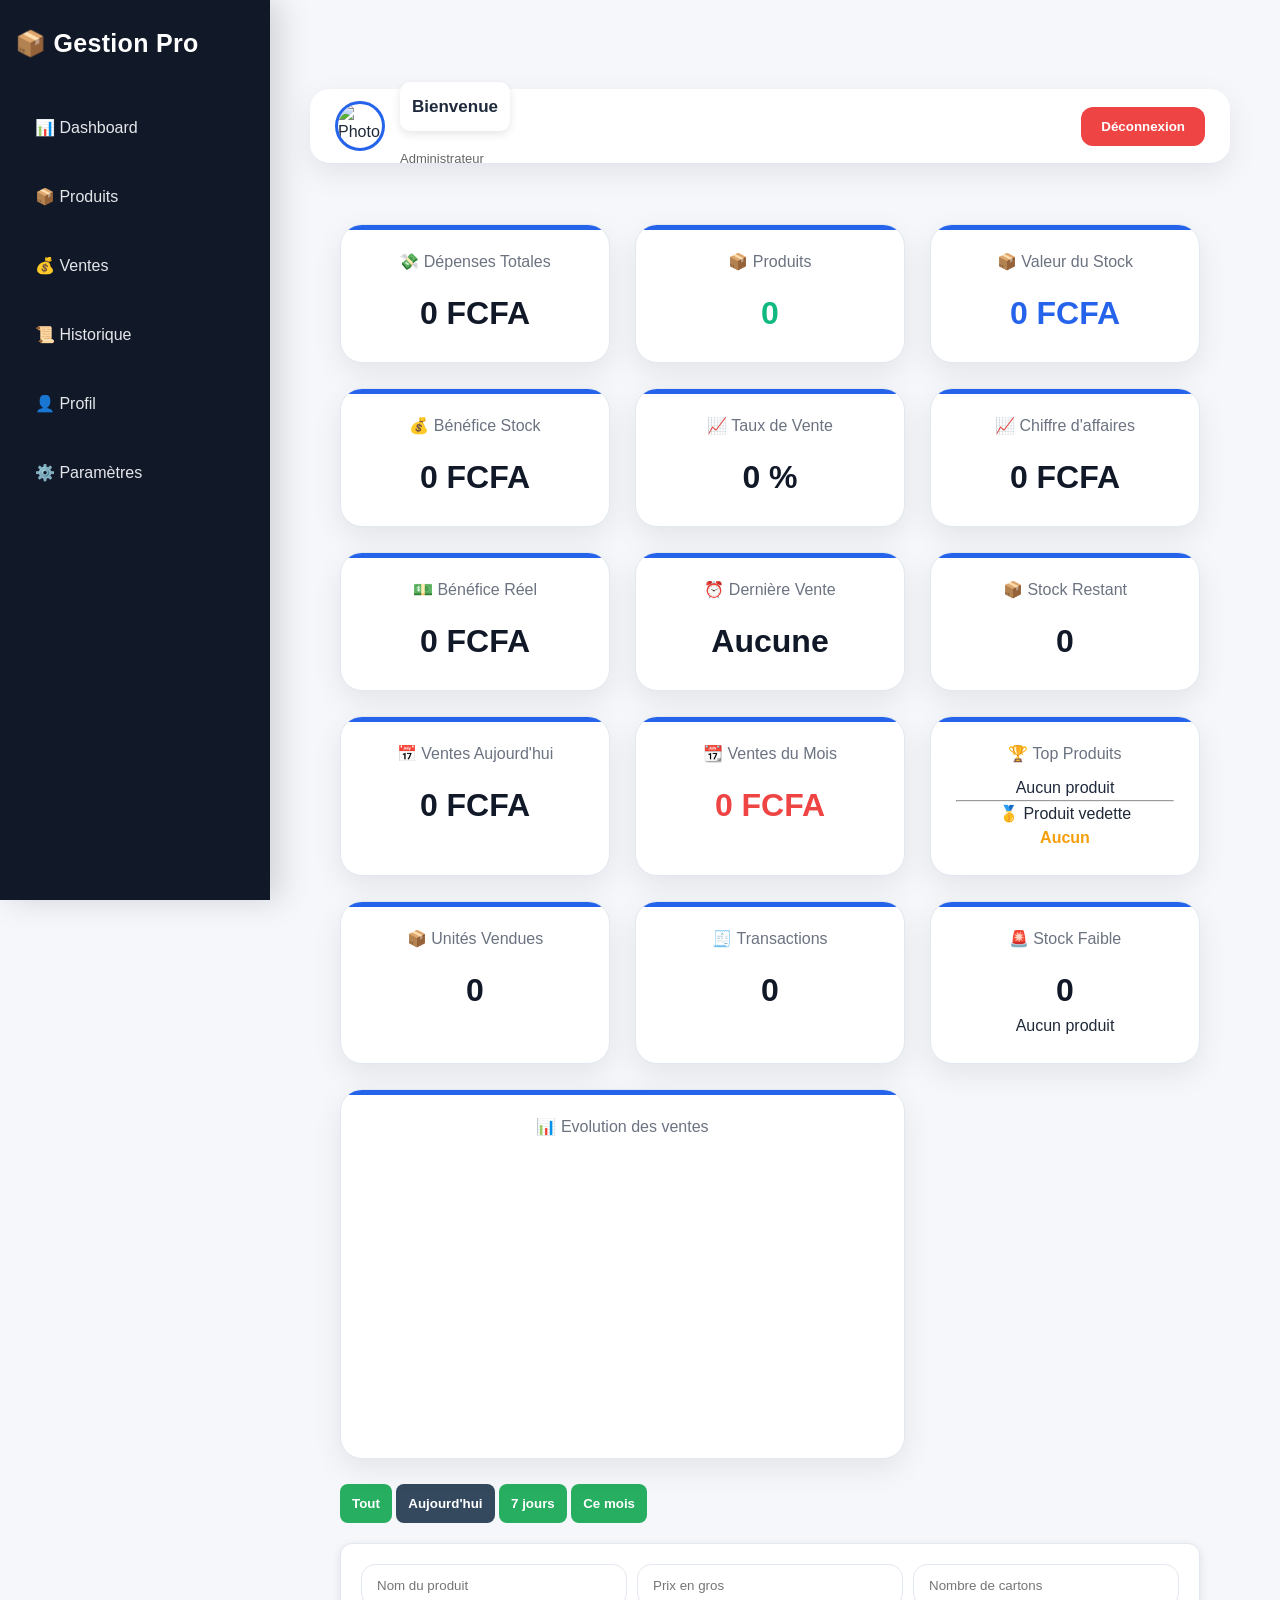
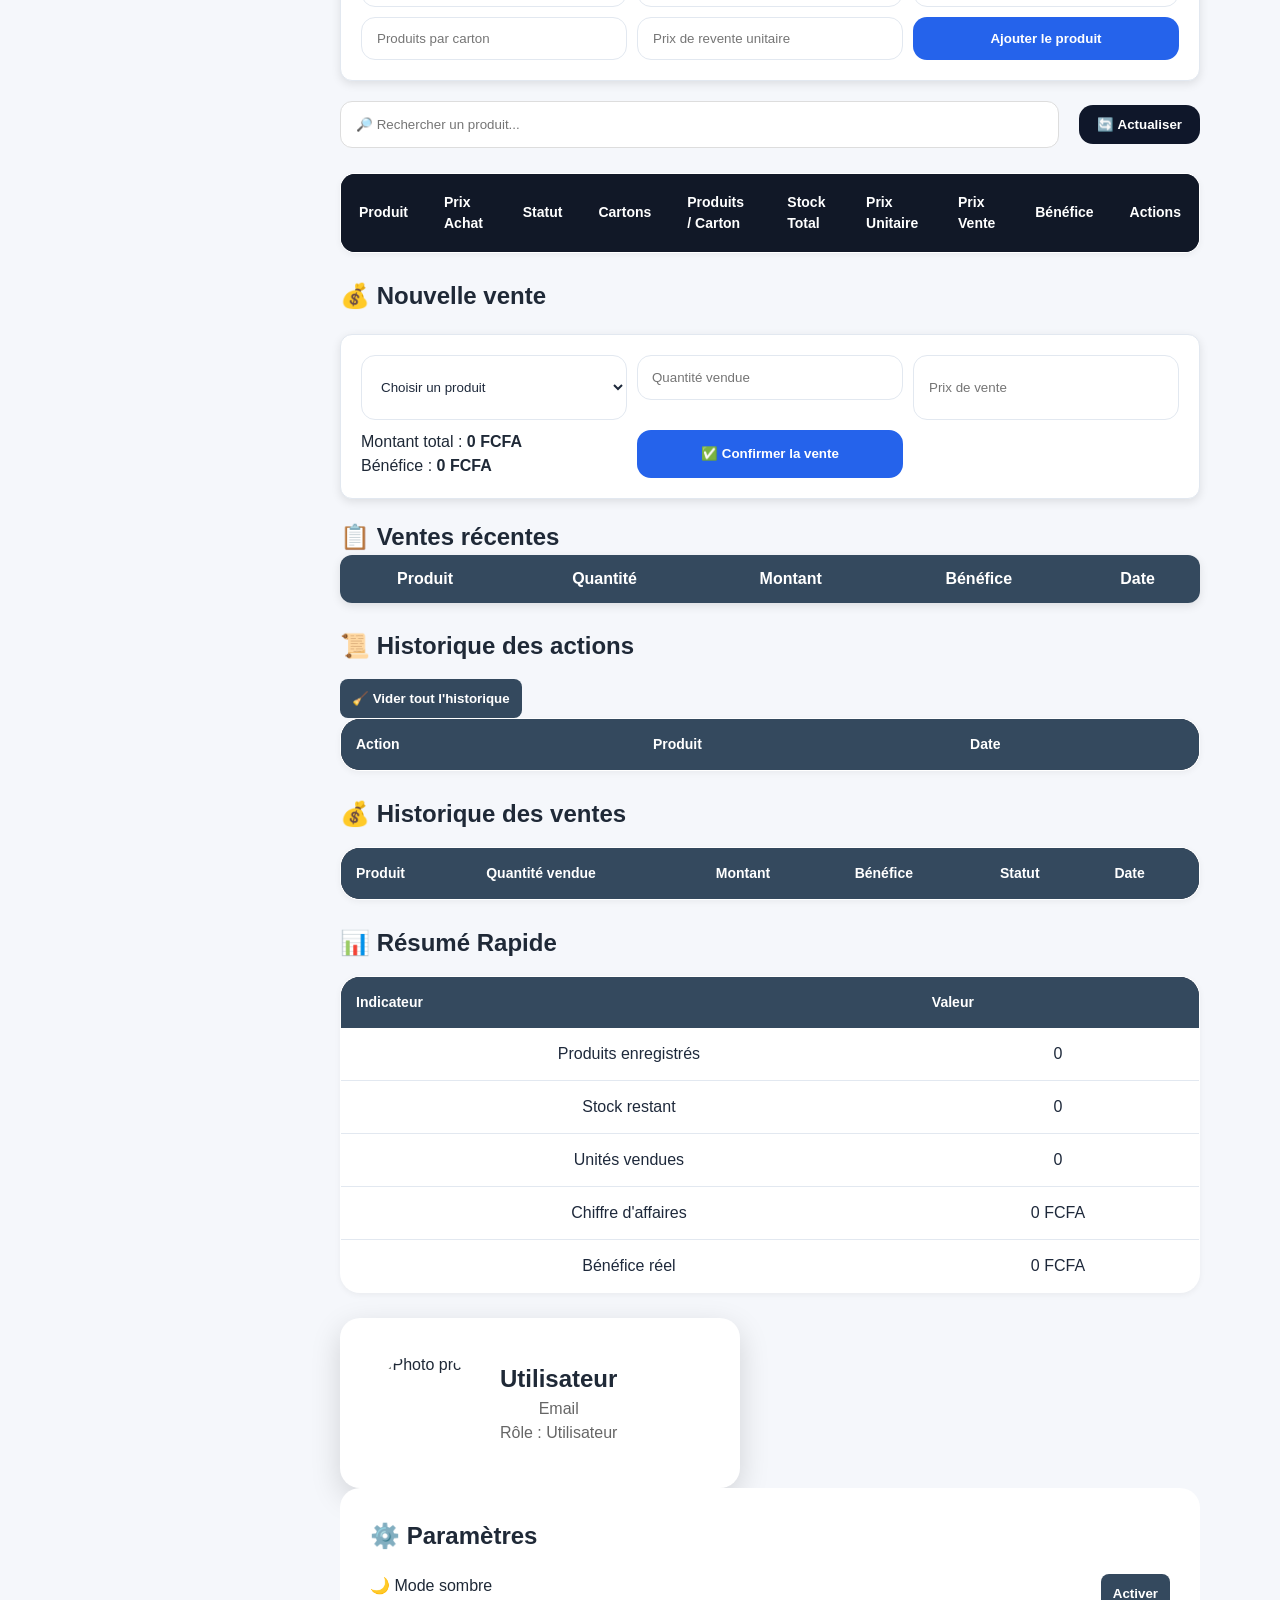
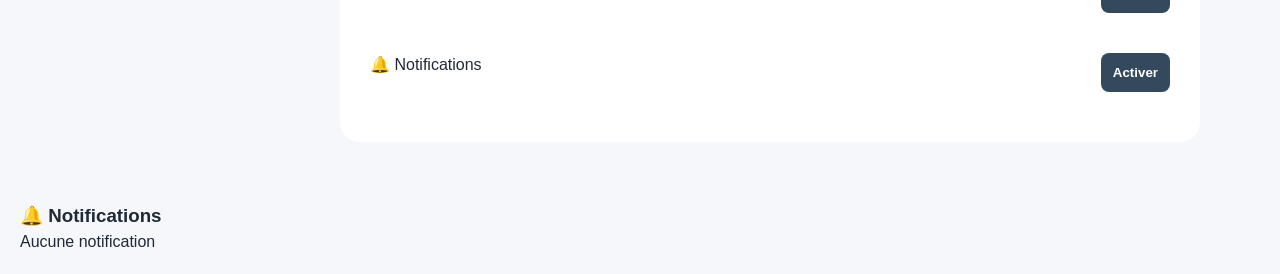
==== index.html @ db7900ca "Update index.html" ====
<!DOCTYPE html>
<html lang="fr">

<head>

<link rel="icon" href="assets/favicon.ico">

<button onclick="ouvrirNotifications()">

🔔

<span id="compteurNotifications">

0

</span>

</button>
     

<meta charset="UTF-8">

<meta name="viewport" content="width=device-width, initial-scale=1.0">

<title>Gestion Pro</title>


<!-- CSS -->

<link rel="stylesheet" href="assets/css/variables.css">
<link rel="stylesheet" href="assets/css/base.css">
<link rel="stylesheet" href="assets/css/layout.css">
<link rel="stylesheet" href="assets/css/sidebar.css">
<link rel="stylesheet" href="assets/css/topbar.css">
<link rel="stylesheet" href="assets/css/dashboard.css">
<link rel="stylesheet" href="assets/css/forms.css">
<link rel="stylesheet" href="assets/css/tables.css">
<link rel="stylesheet" href="assets/css/modal.css">
<link rel="stylesheet" href="assets/css/responsive.css">
<link rel="stylesheet" href="assets/css/animations.css">
<link rel="stylesheet" href="style.css">


</head>


<body>


<div class="app-layout">


<!-- ===============================
     SIDEBAR
================================ -->


<aside class="sidebar">


<h2>
📦 Gestion Pro
</h2>


<nav>


<button onclick="afficherSection('dashboard')">

📊 Dashboard

</button>



<button onclick="afficherSection('produits')">

📦 Produits

</button>



<button onclick="afficherSection('ventes')">

💰 Ventes

</button>



<button onclick="afficherSection('historique')">

📜 Historique

</button>



<button onclick="afficherSection('profil')">

👤 Profil

</button>



<button onclick="afficherSection('parametres')">

⚙️ Paramètres

</button>


</nav>


</aside>






<!-- ===============================
     CONTENU PRINCIPAL
================================ -->


<main class="main-content">



<header class="topbar">


<div class="profil-zone">


<img

id="photoProfil"

src=""

alt="Photo"

class="photo-profil"


>


<div>


<div id="userInfo">

Bienvenue

</div>


<small id="roleUtilisateur">

Administrateur

</small>


</div>


</div>




<button

id="btnDeconnexion"

onclick="deconnexionGoogle()"

>

Déconnexion

</button>


</header>






<div class="container">





<!-- ===============================
     DASHBOARD
================================ -->


<div

class="dashboard"

id="dashboard"

>

<div class="card">

<h3>
💸 Dépenses Totales
</h3>

<span id="depensesTotales">

0 FCFA

</span>

</div>

     
     
<div class="card">

<h3>
📦 Produits
</h3>

<span id="nbProduits">
0
</span>

</div>


<div class="card">

<h3>
📦 Valeur du Stock
</h3>

<span id="valeurStock">

0 FCFA

</span>

</div>     

     


<div class="card">

<h3>
💰 Bénéfice Stock
</h3>

<span id="beneficeTotal">
0 FCFA
</span>

</div>


<div class="card">

<h3>
📈 Taux de Vente
</h3>

<span id="tauxVente">

0 %

</span>

</div>

     

<div class="card">

<h3>
📈 Chiffre d'affaires
</h3>

<span id="chiffreAffaires">
0 FCFA
</span>

</div>




<div class="card">

<h3>
💵 Bénéfice Réel
</h3>

<span id="beneficeVentes">
0 FCFA
</span>

</div>


<div class="card">

<h3>
⏰ Dernière Vente
</h3>

<span id="derniereVente">

Aucune

</span>

</div>
     


<div class="card">

<h3>
📦 Stock Restant
</h3>

<span id="stockRestant">
0
</span>

</div>




<div class="card">

<h3>
📅 Ventes Aujourd'hui
</h3>

<span id="ventesJour">
0 FCFA
</span>

</div>




<div class="card">

<h3>
📆 Ventes du Mois
</h3>

<span id="ventesMois">
0 FCFA
</span>

</div>



<div class="card">

<h3>
🏆 Top Produits
</h3>

<div id="topProduits">

Aucun produit

</div>

<hr>

<p>

🥇 Produit vedette

</p>

<strong id="produitVedette">

Aucun

</strong>

</div>




<div class="card">

<h3>
📦 Unités Vendues
</h3>

<span id="unitesVendues">

0

</span>


</div>




<div class="card">

<h3>
🧾 Transactions
</h3>

<span id="nbTransactions">

0

</span>


</div>



<div class="card">

<h3>
🚨 Stock Faible
</h3>

<span id="stockFaible">

0

</span>

<div id="listeStockFaible">

Aucun produit

</div>

</div>



<div class="card graphique">


<h3>

📊 Evolution des ventes

</h3>


<canvas id="graphiqueVentes"></canvas>


</div>



</div>


<div class="filtresGraphique">

<button onclick="changerPeriodeGraphique('tout')">
Tout
</button>


<button onclick="changerPeriodeGraphique('jour')">
Aujourd'hui
</button>


<button onclick="changerPeriodeGraphique('7jours')">
7 jours
</button>


<button onclick="changerPeriodeGraphique('mois')">
Ce mois
</button>

</div>


<!-- ===============================
     PRODUITS
================================ -->


<div id="produits">


<div class="formulaire">


<input

type="text"

id="nom"

placeholder="Nom du produit"

>


<input

type="number"

id="prixGros"

placeholder="Prix en gros"

>


<input

type="number"

id="nombreCartons"

placeholder="Nombre de cartons"

>


<input

type="number"

id="produitsParCarton"

placeholder="Produits par carton"

>


<input

type="number"

id="prixRevente"

placeholder="Prix de revente unitaire"

>


<button onclick="ajouterProduit()">

Ajouter le produit

</button>


</div>

     <div class="produits-tools">

<input

type="text"

id="rechercheProduit"

placeholder="🔎 Rechercher un produit..."

>

<button id="btnActualiserProduits">

🔄 Actualiser

</button>

</div>


<!-- TABLE PRODUITS -->

<table class="table-produit">

<thead>

<tr>

<th>
Produit
</th>

<th>
Prix Achat
</th>

<th>
Statut
</th>

<th>
Cartons
</th>

<th>
Produits / Carton
</th>

<th>
Stock Total
</th>

<th>
Prix Unitaire
</th>

<th>
Prix Vente
</th>

<th>
Bénéfice
</th>

<th>
Actions
</th>

</tr>

</thead>

<tbody id="tableauProduits">

</tbody>

</table>

</div>



<!-- ===============================
     VENTES
================================ -->

<section id="ventes" class="page-section">


<h2>

💰 Nouvelle vente

</h2>



<div class="formulaire">


<select id="produitVenteSelect" onchange="selectionnerProduitVente()">

<option value="">

Choisir un produit

</option>

</select>



<input
type="number"
id="quantiteVente"
placeholder="Quantité vendue"
min="1"
oninput="calculerVente()"
>



<input

type="number"

id="prixVente"

placeholder="Prix de vente"

>



<div class="vente-resume">


<p>

Montant total :

<strong id="montantVente">

0 FCFA

</strong>

</p>



<p>

Bénéfice :

<strong id="beneficeVente">

0 FCFA

</strong>

</p>


</div>




<button onclick="confirmerVente()">

✅ Confirmer la vente

</button>



</div>






<h2>

📋 Ventes récentes

</h2>




<table class="table-vente">


<thead>

<tr>


<th>
Produit
</th>


<th>
Quantité
</th>


<th>
Montant
</th>


<th>
Bénéfice
</th>


<th>
Date
</th>


</tr>

</thead>



<tbody id="tableauVentesDirectes">


</tbody>



</table>


</section>



<!-- ===============================
     FENETRE VENTE
================================ -->


<div

id="modalVente"

class="modal"

style="display:none;"

>

<div class="modal-content">

<h2>

💰 Effectuer une vente

</h2>

<p id="nomProduitVente">

Produit sélectionné

</p>

<input

type="number"

id="quantiteVente"

placeholder="Quantité vendue"

min="1"

>

<div class="modal-actions">

<button onclick="confirmerVente()">

✅ Confirmer la vente

</button>

<button onclick="fermerVente()">

❌ Annuler

</button>

</div>

</div>

</div>

     <!-- ===============================
     HISTORIQUE
================================ -->

<div id="historique">


<div class="historique">

<h2>

📜 Historique des actions

</h2>


<button onclick="viderHistorique()">

🧹 Vider tout l'historique

</button>


<table>

<thead>

<tr>

<th>
Action
</th>

<th>
Produit
</th>

<th>
Date
</th>

</tr>

</thead>

<tbody id="tableauHistorique">

</tbody>

</table>

</div>



<div class="historique">

<h2>

💰 Historique des ventes

</h2>


<table>

<thead>

<tr>

<th>
Produit
</th>

<th>
Quantité vendue
</th>

<th>
Montant
</th>

<th>
Bénéfice
</th>

<th>
Statut
</th>

<th>
Date
</th>

</tr>

</thead>

<tbody id="tableauVentes">

</tbody>

</table>

</div>



<div class="historique">

<h2>

📊 Résumé Rapide

</h2>


<table>

<thead>

<tr>

<th>
Indicateur
</th>

<th>
Valeur
</th>

</tr>

</thead>

<tbody>

<tr>

<td>
Produits enregistrés
</td>

<td id="resumeProduits">
0
</td>

</tr>

<tr>

<td>
Stock restant
</td>

<td id="resumeStock">
0
</td>

</tr>

<tr>

<td>
Unités vendues
</td>

<td id="resumeVentes">
0
</td>

</tr>

<tr>

<td>
Chiffre d'affaires
</td>

<td id="resumeCA">
0 FCFA
</td>

</tr>

<tr>

<td>
Bénéfice réel
</td>

<td id="resumeBenefice">
0 FCFA
</td>

</tr>

</tbody>

</table>

</div>

</div>



<!-- ===============================
     PROFIL
================================ -->


<section id="profil" class="page-section">

<div class="profil-card">

<img

id="photoProfilPage"

src=""

alt="Photo profil"

>

<div class="profil-info">

<h2 id="pseudoProfil">

Utilisateur

</h2>

<p id="emailProfil">

Email

</p>

<p>

Rôle :

<span id="roleUtilisateurProfil">

Utilisateur

</span>

</p>

</div>

</div>

</section>



<!-- ===============================
     PARAMETRES
================================ -->


<section id="parametres" class="page-section">

<div class="settings-card">

<h2>

⚙️ Paramètres

</h2>

<div class="setting-item">

<span>

🌙 Mode sombre

</span>

<button id="btnModeSombre">

Activer

</button>

</div>

<div class="setting-item">

<span>

🔔 Notifications

</span>

<button>

Activer

</button>

</div>

</div>

</section>

     </div>

</main>

</div>

<!-- ===============================
     NOTIFICATIONS
================================ -->

<div id="notificationContainer"></div>

     
<!-- ===============================
     SCRIPTS
================================ -->

<script src="https://cdn.jsdelivr.net/npm/chart.js"></script>

<script>

console.log(
"HTML chargé"
);

</script>

<script type="module" src="./main.js"></script>
     
<!-- ===============================
     CENTRE DE NOTIFICATIONS
================================ -->

<div id="panneauNotifications" class="panneauNotifications">

<h3>

🔔 Notifications

</h3>

<div id="listeNotifications">

Aucune notification

</div>

</div>
     
</body>

</html>
---- assets/css/variables.css ----
/* =====================================
   GESTION PRO
   VARIABLES GLOBALES
===================================== */

:root{

    /* Couleurs principales */

    --primary:#2563EB;

    --primary-dark:#1D4ED8;

    --secondary:#0F172A;

    --success:#10B981;

    --danger:#EF4444;

    --warning:#F59E0B;

    --info:#06B6D4;



    /* Couleurs du fond */

    --background:#F8FAFC;

    --surface:#FFFFFF;

    --surface-hover:#F1F5F9;



    /* Couleurs du texte */

    --text:#1E293B;

    --text-light:#64748B;

    --text-white:#FFFFFF;



    /* Bordures */

    --border:#E2E8F0;



    /* Ombres */

    --shadow-sm:
    0 2px 6px rgba(0,0,0,.05);

    --shadow-md:
    0 8px 20px rgba(0,0,0,.08);

    --shadow-lg:
    0 18px 45px rgba(0,0,0,.12);



    /* Arrondis */

    --radius-sm:8px;

    --radius-md:14px;

    --radius-lg:20px;

    --radius-xl:28px;



    /* Espacements */

    --space-xs:6px;

    --space-sm:12px;

    --space-md:20px;

    --space-lg:30px;

    --space-xl:45px;



    /* Animation */

    --transition:
    .25s ease;

}
---- assets/css/base.css ----
/* =====================================
   GESTION PRO
   BASE
===================================== */

/* Police */

@import url('https://fonts.googleapis.com/css2?family=Inter:wght@300;400;500;600;700&display=swap');



*{

    margin:0;

    padding:0;

    box-sizing:border-box;

}



/* Scroll fluide */

html{

    scroll-behavior:smooth;

}



/* Corps */

body{

    font-family:'Inter',sans-serif;

    background:var(--background);

    color:var(--text);

    line-height:1.5;

}



/* Images */

img{

    max-width:100%;

    display:block;

}



/* Liens */

a{

    text-decoration:none;

    color:inherit;

}



/* Boutons */

button{

    font-family:inherit;

    cursor:pointer;

    transition:var(--transition);

    border:none;

}



/* Inputs */

input,
select,
textarea{

    font-family:inherit;

    outline:none;

}



/* Table */

table{

    width:100%;

    border-collapse:collapse;

}



/* Scrollbar */

::-webkit-scrollbar{

    width:10px;

}

::-webkit-scrollbar-track{

    background:var(--background);

}

::-webkit-scrollbar-thumb{

    background:var(--primary);

    border-radius:999px;

}

::-webkit-scrollbar-thumb:hover{

    background:var(--primary-dark);

}



/* Sélection de texte */

::selection{

    background:var(--primary);

    color:white;

}
---- assets/css/layout.css ----
/* =====================================
   GESTION PRO V3
   LAYOUT
===================================== */


/* Structure générale */

.app-layout{

    display:flex;

    min-height:100vh;

}



/* ===============================
   SIDEBAR
================================ */


.sidebar{

    width:260px;

    background:var(--secondary);

    color:var(--text-white);

    min-height:100vh;

    padding:var(--space-lg);

    position:fixed;

    left:0;

    top:0;

    transition:var(--transition);

    z-index:1000;

}



.sidebar h2{

    font-size:22px;

    font-weight:700;

    margin-bottom:35px;

}





/* Navigation */

.sidebar nav{

    display:flex;

    flex-direction:column;

    gap:12px;

}



.sidebar button{

    background:transparent;

    color:white;

    text-align:left;

    padding:14px 16px;

    border-radius:var(--radius-md);

    font-size:15px;

}



.sidebar button:hover{

    background:rgba(255,255,255,.12);

}





/* ===============================
   CONTENU PRINCIPAL
================================ */


.main-content{

    margin-left:260px;

    width:calc(100% - 260px);

    min-height:100vh;

}





/* ===============================
   TOPBAR
================================ */


.topbar{

    height:75px;

    background:var(--surface);

    border-bottom:1px solid var(--border);

    display:flex;

    align-items:center;

    justify-content:space-between;

    padding:0 var(--space-lg);

    position:sticky;

    top:0;

    z-index:900;

}





/* Zone principale */

.container{

    padding:var(--space-lg);

}





/* ===============================
   RESPONSIVE
================================ */


@media(max-width:900px){


    .sidebar{

        width:80px;

        padding:15px;

    }



    .sidebar h2{

        font-size:0;

    }



    .main-content{

        margin-left:80px;

        width:calc(100% - 80px);

    }


}



@media(max-width:600px){


    .sidebar{

        display:none;

    }



    .main-content{

        margin-left:0;

        width:100%;

    }


}
---- assets/css/sidebar.css ----
/* =====================================
   GESTION PRO V3
   SIDEBAR PREMIUM
===================================== */


/* Logo */

.sidebar h2{

    display:flex;

    align-items:center;

    gap:10px;

    color:white;

    letter-spacing:.3px;

}



/* Navigation */

.sidebar nav button{

    position:relative;

    display:flex;

    align-items:center;

    gap:12px;

    color:#cbd5e1;

    font-weight:500;

    overflow:hidden;

}



/* Barre active */

.sidebar nav button.active{

    background:var(--primary);

    color:white;

}



/* Effet hover */

.sidebar nav button:hover{

    color:white;

    transform:translateX(5px);

}



/* Petite animation */

.sidebar nav button::before{

    content:"";

    position:absolute;

    left:0;

    top:0;

    height:100%;

    width:4px;

    background:transparent;

    transition:var(--transition);

}



.sidebar nav button:hover::before{

    background:var(--primary);

}



.sidebar nav button.active::before{

    background:white;

}



/* Zone basse sidebar */

.sidebar-footer{

    position:absolute;

    bottom:25px;

    left:20px;

    right:20px;

    padding-top:20px;

    border-top:1px solid rgba(255,255,255,.15);

    color:#94a3b8;

    font-size:13px;

}
---- assets/css/topbar.css ----
/* =====================================
   GESTION PRO V3
   TOPBAR PREMIUM
===================================== */


/* Barre principale */

.topbar{

    height:75px;

    background:var(--surface);

    display:flex;

    align-items:center;

    justify-content:space-between;

    padding:0 var(--space-lg);

    border-bottom:1px solid var(--border);

}



/* Zone profil */

.profil-zone{

    display:flex;

    align-items:center;

    gap:14px;

}



.photo-profil{

    width:45px;

    height:45px;

    border-radius:50%;

    object-fit:cover;

    border:2px solid var(--border);

}



/* Informations utilisateur */

#userInfo{

    font-weight:600;

    color:var(--text);

}



#roleUtilisateur{

    color:var(--text-light);

    font-size:13px;

}



/* Bouton déconnexion */

#btnDeconnexion{

    background:var(--danger);

    color:white;

    padding:10px 18px;

    border-radius:var(--radius-md);

    font-weight:600;

}



#btnDeconnexion:hover{

    opacity:.85;

    transform:translateY(-2px);

}



/* Animation */

.topbar button{

    transition:var(--transition);

}



/* Responsive */

@media(max-width:600px){


    .topbar{

        padding:0 15px;

    }



    #btnDeconnexion{

        padding:8px 12px;

        font-size:13px;

    }



}
---- assets/css/dashboard.css ----
/* =====================================
   GESTION PRO V3
   DASHBOARD PREMIUM
===================================== */


/* Conteneur dashboard */

.dashboard{

    display:grid;

    grid-template-columns:
    repeat(auto-fit,minmax(240px,1fr));

    gap:var(--space-md);

}



/* Cartes KPI */

.card{

    background:var(--surface);

    border:1px solid var(--border);

    border-radius:var(--radius-lg);

    padding:var(--space-lg);

    box-shadow:var(--shadow-sm);

    transition:var(--transition);

}



.card:hover{

    transform:translateY(-5px);

    box-shadow:var(--shadow-md);

}



/* Titres des cartes */

.card h3{

    color:var(--text-light);

    font-size:15px;

    font-weight:500;

    margin-bottom:15px;

}



/* Valeurs */

.card span{

    display:block;

    color:var(--text);

    font-size:30px;

    font-weight:700;

}



/* Cartes spéciales */

.card:nth-child(2) span{

    color:var(--success);

}



.card:nth-child(3) span{

    color:var(--primary);

}



.card:nth-child(11) span{

    color:var(--danger);

}



/* Graphique */

.graphique{

    grid-column:

    span 2;

    min-height:350px;

}



.graphique canvas{

    width:100%!important;

    max-height:280px;

}



/* Produit vedette */

#produitVedette{

    color:var(--warning);

}



/* Top produits */

#topProduits{

    color:var(--text);

}



#topProduits p{

    padding:8px 0;

    border-bottom:1px solid var(--border);

}



/* Responsive */

@media(max-width:800px){


    .graphique{

        grid-column:

        span 1;

    }


}
---- assets/css/forms.css ----
/* =====================================
   GESTION PRO V3
   FORMULAIRES PREMIUM
===================================== */


/* Zone formulaire */

.formulaire{

    background:var(--surface);

    padding:var(--space-lg);

    border-radius:var(--radius-lg);

    box-shadow:var(--shadow-sm);

    border:1px solid var(--border);

    display:grid;

    grid-template-columns:
    repeat(auto-fit,minmax(220px,1fr));

    gap:var(--space-md);

    margin-bottom:var(--space-lg);

}



/* Champs */

.formulaire input,
.formulaire select,
.formulaire textarea{

    width:100%;

    padding:13px 15px;

    border:1px solid var(--border);

    border-radius:var(--radius-md);

    background:var(--surface);

    color:var(--text);

    transition:var(--transition);

}



/* Focus */

.formulaire input:focus,
.formulaire select:focus,
.formulaire textarea:focus{

    border-color:var(--primary);

    box-shadow:
    0 0 0 3px
    rgba(37,99,235,.15);

}



/* Boutons */

.formulaire button{

    background:var(--primary);

    color:white;

    padding:13px 20px;

    border-radius:var(--radius-md);

    font-weight:600;

}



.formulaire button:hover{

    background:var(--primary-dark);

    transform:translateY(-2px);

}



/* Outils produits */

.produits-tools{

    display:flex;

    justify-content:space-between;

    align-items:center;

    gap:15px;

    margin-bottom:20px;

}



.produits-tools input{

    flex:1;

    padding:12px 15px;

    border-radius:var(--radius-md);

    border:1px solid var(--border);

}



/* Bouton actualiser */

#btnActualiserProduits{

    background:var(--secondary);

    color:white;

    padding:12px 18px;

    border-radius:var(--radius-md);

}



#btnActualiserProduits:hover{

    opacity:.85;

}



/* Responsive */

@media(max-width:600px){


    .produits-tools{

        flex-direction:column;

        align-items:stretch;

    }


}
---- assets/css/tables.css ----
/* =====================================
   GESTION PRO V3
   TABLEAUX PREMIUM
===================================== */


/* Conteneur tableau */

.table-produit,
.historique table{

    background:var(--surface);

    border-radius:var(--radius-lg);

    overflow:hidden;

    box-shadow:var(--shadow-sm);

    border:1px solid var(--border);

}



/* En-tête */

.table-produit thead,
.historique thead{

    background:var(--secondary);

    color:white;

}



.table-produit th,
.historique th{

    padding:15px;

    text-align:left;

    font-size:14px;

    font-weight:600;

}



/* Cellules */

.table-produit td,
.historique td{

    padding:14px 15px;

    border-bottom:

    1px solid var(--border);

    color:var(--text);

}



/* Lignes */

.table-produit tbody tr,
.historique tbody tr{

    transition:var(--transition);

}



.table-produit tbody tr:hover,
.historique tbody tr:hover{

    background:var(--surface-hover);

}



/* Dernière ligne */

.table-produit tbody tr:last-child td,
.historique tbody tr:last-child td{

    border-bottom:none;

}



/* Boutons actions tableau */

.table-produit button{

    padding:8px 12px;

    border-radius:var(--radius-sm);

    font-size:13px;

    font-weight:600;

    margin-right:5px;

}



/* Modifier */

.table-produit button:first-child{

    background:var(--warning);

    color:white;

}



/* Supprimer */

.table-produit button:nth-child(2){

    background:var(--danger);

    color:white;

}



/* Vente */

.table-produit button:nth-child(3){

    background:var(--success);

    color:white;

}



/* Hover boutons */

.table-produit button:hover{

    opacity:.85;

    transform:translateY(-2px);

}



/* Statut stock */

.stock-faible{

    background:

    rgba(239,68,68,.08);

}



/* Responsive tableau */

@media(max-width:800px){


    .table-produit,
    .historique table{

        display:block;

        overflow-x:auto;

        white-space:nowrap;

    }


}
---- assets/css/modal.css ----
/* =====================================
   GESTION PRO V3
   MODALS PREMIUM
===================================== */


/* Fond modal */

.modal{

    position:fixed;

    inset:0;

    background:
    rgba(15,23,42,.55);

    display:flex;

    align-items:center;

    justify-content:center;

    z-index:2000;

    animation:fadeIn .25s ease;

}



/* Contenu */

.modal-content{

    width:420px;

    max-width:90%;

    background:var(--surface);

    border-radius:var(--radius-xl);

    padding:var(--space-lg);

    box-shadow:var(--shadow-lg);

    animation:slideUp .25s ease;

}



/* Titre */

.modal-content h2{

    margin-bottom:20px;

    color:var(--text);

}



/* Produit sélectionné */

#nomProduitVente{

    color:var(--text-light);

    margin-bottom:20px;

    font-weight:500;

}



/* Input quantité */

#quantiteVente{

    width:100%;

    padding:14px;

    border-radius:var(--radius-md);

    border:1px solid var(--border);

    margin-bottom:20px;

}



/* Actions */

.modal-actions{

    display:flex;

    gap:12px;

    justify-content:flex-end;

}



/* Bouton confirmer */

.modal-actions button:first-child{

    background:var(--success);

    color:white;

    padding:12px 18px;

    border-radius:var(--radius-md);

}



/* Bouton annuler */

.modal-actions button:last-child{

    background:var(--danger);

    color:white;

    padding:12px 18px;

    border-radius:var(--radius-md);

}



/* Hover */

.modal-actions button:hover{

    transform:translateY(-2px);

    opacity:.9;

}



/* Animations */

@keyframes fadeIn{

    from{

        opacity:0;

    }

    to{

        opacity:1;

    }

}



@keyframes slideUp{

    from{

        transform:translateY(20px);

        opacity:0;

    }

    to{

        transform:translateY(0);

        opacity:1;

    }

}



/* Mobile */

@media(max-width:500px){


    .modal-content{

        width:95%;

    }



    .modal-actions{

        flex-direction:column;

    }

}
---- assets/css/responsive.css ----
/* =====================================
   GESTION PRO V3
   RESPONSIVE
===================================== */


/* Tablettes */

@media(max-width:1100px){


    .dashboard{

        grid-template-columns:
        repeat(2,1fr);

    }



    .graphique{

        grid-column:span 2;

    }


}



/* Téléphones */

@media(max-width:700px){



    .app-layout{

        display:block;

    }




    .sidebar{

        position:fixed;

        width:100%;

        height:auto;

        min-height:auto;

        bottom:0;

        top:auto;

        padding:10px;

        display:flex;

        z-index:1500;

    }




    .sidebar h2{

        display:none;

    }




    .sidebar nav{

        width:100%;

        flex-direction:row;

        justify-content:space-around;

        gap:5px;

    }





    .sidebar nav button{

        padding:10px;

        font-size:12px;

        justify-content:center;

    }





    .main-content{

        margin-left:0;

        width:100%;

        padding-bottom:80px;

    }





    .topbar{

        height:auto;

        padding:15px;

        flex-direction:column;

        gap:15px;

        align-items:stretch;

    }





    .profil-zone{

        justify-content:center;

    }





    .dashboard{

        grid-template-columns:

        1fr;

    }





    .graphique{

        grid-column:span 1;

    }





    .formulaire{

        grid-template-columns:

        1fr;

    }





    .card span{

        font-size:24px;

    }



}
---- assets/css/animations.css ----
/* =====================================
   GESTION PRO V3
   ANIMATIONS
===================================== */


/* Apparition générale */

.fade-in{

    animation:

    fadeIn .35s ease forwards;

}



.slide-up{

    animation:

    slideUp .35s ease forwards;

}




/* Animation cartes dashboard */

.card{

    animation:

    cardAppear .4s ease;

}





.card:hover{

    transition:

    var(--transition);

}





/* Boutons */

button{

    transition:

    transform .2s ease,
    opacity .2s ease,
    background .2s ease;

}



button:active{

    transform:scale(.96);

}





/* Chargement */

.loading{

    position:relative;

    pointer-events:none;

    opacity:.6;

}



.loading::after{

    content:"";

    position:absolute;

    width:18px;

    height:18px;

    border:3px solid white;

    border-top-color:transparent;

    border-radius:50%;

    animation:

    spin .8s linear infinite;

}





/* Keyframes */

@keyframes fadeIn{


    from{

        opacity:0;

    }


    to{

        opacity:1;

    }


}




@keyframes slideUp{


    from{

        transform:translateY(20px);

        opacity:0;

    }


    to{

        transform:translateY(0);

        opacity:1;

    }


}




@keyframes cardAppear{


    from{

        opacity:0;

        transform:translateY(15px);

    }


    to{

        opacity:1;

        transform:translateY(0);

    }


}




@keyframes spin{


    from{

        transform:rotate(0deg);

    }


    to{

        transform:rotate(360deg);

    }


}
---- style.css ----
/* ===============================
   PAGE ACCUEIL
================================ */

.accueil-container{

    display:flex;

    justify-content:center;

    align-items:center;

    min-height:100vh;

}

.accueil-card{

    background:white;

    padding:40px;

    border-radius:20px;

    text-align:center;

    max-width:500px;

    box-shadow:0 10px 30px rgba(0,0,0,0.1);

}

.accueil-card h1{

    margin-bottom:20px;

}

.accueil-card button{

    margin-top:20px;

    padding:12px 25px;

    border:none;

    border-radius:10px;

    cursor:pointer;

}

.recherche-produit{

    margin:20px 0;

}


.recherche-produit input{

    width:100%;

    padding:14px;

    border-radius:10px;

    border:1px solid #ddd;

    font-size:16px;

}


.card-profil{

    background:white;

    padding:25px;

    border-radius:15px;

    max-width:500px;

}

.photo-profil-large{

    width:120px;

    height:120px;

    border-radius:50%;

    object-fit:cover;

    margin-bottom:20px;

}

.profil-zone{

    display:flex;

    align-items:center;

    gap:12px;

}

.photo-profil{

    width:48px;

    height:48px;

    border-radius:50%;

    object-fit:cover;

    border:2px solid #2563eb;

}

#notificationContainer{

    position:fixed;

    top:20px;

    right:20px;

    z-index:9999;

}


.notification{

    padding:15px 20px;

    margin-bottom:10px;

    border-radius:8px;

    color:white;

    font-weight:bold;

    animation:apparition .3s ease;

}


.notification.success{

    background:#2ecc71;

}


.notification.error{

    background:#e74c3c;

}


.notification.warning{

    background:#f39c12;

}


.notification.info{

    background:#3498db;

}



.notification.disparaitre{

    opacity:0;

    transform:translateX(100px);

    transition:.5s;

}



@keyframes apparition{

    from{

        opacity:0;

        transform:translateY(-20px);

    }


    to{

        opacity:1;

        transform:translateY(0);

    }

}

#userInfo{

    font-weight:bold;

    font-size:15px;

}

#roleUtilisateur{

    color:#666;

}

.sidebar button{

    width:100%;
    padding:12px;

    margin-bottom:10px;

    border:none;

    border-radius:10px;

    cursor:pointer;

    font-size:15px;

    transition:0.3s;

}

.sidebar button:hover{

    transform:translateX(5px);

}

.app-layout{

    display:flex;
    min-height:100vh;

}


.sidebar{

    width:240px;
    padding:25px;

    background:#111827;
    color:white;

}


.sidebar h2{

    margin-bottom:30px;

}


.sidebar button{

    width:100%;
    padding:12px;
    margin-bottom:10px;

    border:none;
    border-radius:8px;

    cursor:pointer;

}



.main-content{

    flex:1;

}



.topbar{

    display:flex;

    justify-content:space-between;

    align-items:center;

    padding:20px;

    background:white;

    box-shadow:0 2px 10px rgba(0,0,0,0.1);

}

.accueil-container{

    min-height:100vh;

    display:flex;

    justify-content:center;

    align-items:center;

}



.accueil-card{

    width:90%;

    max-width:450px;

    text-align:center;

    padding:40px;

    border-radius:20px;

    background:white;

    box-shadow:0 10px 30px rgba(0,0,0,0.15);

}



.logo{

    font-size:60px;

}



.accueil-card h1{

    font-size:32px;

}



.accueil-card button{

    width:100%;

    padding:15px;

    margin-top:25px;

    border:none;

    border-radius:10px;

    background:#2563eb;

    color:white;

    font-size:16px;

    cursor:pointer;

}

/* =========================
   DARK MODE
========================= */


.dark-mode{

    background:#111827;
    color:white;

}



.dark-mode .card,
.dark-mode .profil-card,
.dark-mode .settings-card,
.dark-mode table{

    background:#1f2937;
    color:white;

}



.dark-mode input{

    background:#374151;
    color:white;

}

/* ===============================
   STOCK FAIBLE
================================ */

.stock-faible{

    background:
    rgba(
        239,
        68,
        68,
        0.12
    );

}


.stock-faible td{

    color:#b91c1c;
    font-weight:bold;

}

/* ===============================
   OUTILS PRODUITS
=============================== */


.produits-tools{

    display:flex;
    justify-content:space-between;
    gap:20px;
    margin-bottom:25px;

}



.produits-tools input{

    flex:1;
    padding:15px;
    border-radius:12px;
    border:1px solid #ddd;

}



.produits-tools button{

    background:#2563eb;
    color:white;
    border:none;
    padding:15px 25px;
    border-radius:12px;
    cursor:pointer;

}




/* ===============================
   TABLE MODERNE
=============================== */


.table-produit{

    width:100%;
    border-collapse:collapse;
    background:white;
    border-radius:15px;
    overflow:hidden;

}



.table-produit th{

    background:#111827;
    color:white;
    padding:18px;
    text-align:left;

}



.table-produit td{

    padding:15px;
    border-bottom:1px solid #eee;

}



.table-produit tr:hover{

    background:#f3f4f6;

}



/* ===============================
   BADGES
=============================== */


.badge{

    padding:6px 12px;
    border-radius:20px;
    font-size:13px;

}



.stock-ok{

    background:#dcfce7;
    color:#166534;

}



.stock-faible{

    background:#fee2e2;
    color:#991b1b;

}


/* =========================
   PROFIL
========================= */


.profil-card{

    background:white;
    padding:30px;
    border-radius:20px;
    display:flex;
    gap:25px;
    align-items:center;

}



#photoProfilPage{

    width:100px;
    height:100px;
    border-radius:50%;
    object-fit:cover;

}



.settings-card{

    background:white;
    padding:30px;
    border-radius:20px;

}



.setting-item{

    display:flex;
    justify-content:space-between;
    padding:20px 0;

}


/* ===============================
   RESET GENERAL
=============================== */

*{
    margin:0;
    padding:0;
    box-sizing:border-box;
    font-family:Arial, sans-serif;
}



body{

    background:#f4f6f9;

    padding:20px;

    color:#2c3e50;

}



.container{

    max-width:1200px;

    margin:auto;

}



/* ===============================
   TITRE
=============================== */


h1{

    text-align:center;

    margin-bottom:25px;

}



/* ===============================
   UTILISATEUR
=============================== */


#userInfo{

    background:white;

    padding:12px;

    border-radius:10px;

    text-align:center;

    margin-bottom:15px;

    box-shadow:0 3px 10px rgba(0,0,0,0.1);

}



/* ===============================
   BOUTONS
=============================== */


button{

    padding:12px;

    border:none;

    border-radius:8px;

    background:#27ae60;

    color:white;

    font-weight:bold;

    cursor:pointer;

    transition:.2s;

}



button:hover{

    opacity:.85;

}



button:nth-child(2){

    background:#34495e;

}



/* ===============================
   FORMULAIRE
=============================== */


.formulaire{

    background:white;

    padding:20px;

    border-radius:12px;

    display:grid;

    gap:10px;

    margin:20px 0;

    box-shadow:0 3px 10px rgba(0,0,0,.1);

}



input{

    padding:12px;

    border:1px solid #ccc;

    border-radius:8px;

}



/* ===============================
   DASHBOARD
=============================== */


.dashboard{

    display:grid;

    grid-template-columns:repeat(auto-fit,minmax(200px,1fr));

    gap:15px;

    margin-bottom:25px;

}



.card{

    background:white;

    padding:20px;

    border-radius:12px;

    text-align:center;

    box-shadow:0 3px 10px rgba(0,0,0,.1);

}



.card h3{

    margin-bottom:10px;

}



.card span{

    font-size:22px;

    font-weight:bold;

}



/* ===============================
   GRAPHIQUE
=============================== */


.graphique{

    grid-column:1/-1;

}



canvas{

    max-height:300px;

}



/* ===============================
   TABLEAUX
=============================== */


table{

    width:100%;

    background:white;

    border-collapse:collapse;

    margin-bottom:25px;

    border-radius:12px;

    overflow:hidden;

    box-shadow:0 3px 10px rgba(0,0,0,.1);

}



th{

    background:#34495e;

    color:white;

    padding:12px;

}



td{

    padding:12px;

    text-align:center;

    border-bottom:1px solid #ddd;

}



/* ===============================
   HISTORIQUE
=============================== */


.historique{

    margin-top:25px;

}



.historique h2{

    margin-bottom:15px;

}



/* ===============================
   MODAL VENTE
=============================== */


.modal{

    position:fixed;

    top:0;

    left:0;

    width:100%;

    height:100%;

    background:rgba(0,0,0,.5);

    display:flex;

    justify-content:center;

    align-items:center;

}



.modal-content{

    background:white;

    padding:25px;

    border-radius:12px;

    width:90%;

    max-width:400px;

    text-align:center;

}



.modal-actions{

    display:flex;

    gap:10px;

    margin-top:15px;

}



.modal-actions button:last-child{

    background:#e74c3c;

}



/* ===============================
   COULEURS BENEFICES
=============================== */


.benefice{

    color:green;

    font-weight:bold;

}



.perte{

    color:red;

    font-weight:bold;

}



/* ===============================
   MOBILE
=============================== */


@media(max-width:768px){


    body{

        padding:10px;

    }



    table{

        display:block;

        overflow-x:auto;

    }



    .modal-actions{

        flex-direction:column;

    }


}
/* ===============================
   CREATION PROFIL
================================ */


.profil-container{

    min-height:100vh;

    display:flex;

    justify-content:center;

    align-items:center;

}



.profil-card{

    width:90%;

    max-width:400px;

    padding:35px;

    border-radius:20px;

    text-align:center;

    background:white;

    box-shadow:0 10px 30px rgba(0,0,0,0.15);

}



.profil-logo{

    font-size:50px;

    margin-bottom:15px;

}



.profil-card h1{

    margin-bottom:10px;

}



.profil-card p{

    color:#666;

}



.profil-form input{

    width:100%;

    padding:15px;

    margin:20px 0;

    border-radius:10px;

    border:1px solid #ddd;

    font-size:16px;

}



.profil-form button{

    width:100%;

    padding:15px;

    border:none;

    border-radius:10px;

    background:#2563eb;

    color:white;

    font-size:16px;

    cursor:pointer;

}



.profil-form button:hover{

    opacity:0.9;

}



.message{

    margin-top:15px;

    font-size:14px;

}

/* =========================
   RESET
========================= */

*{
    margin:0;
    padding:0;
    box-sizing:border-box;
}

body{
    font-family:Segoe UI, Arial, sans-serif;
    background:#f5f7fb;
    color:#1f2937;
}

/* =========================
   NAVBAR
========================= */

.navbar{
    display:flex;
    justify-content:space-between;
    align-items:center;
    padding:20px 60px;
    background:white;
    box-shadow:0 2px 10px rgba(0,0,0,0.08);
}

.logo{
    font-size:24px;
    font-weight:700;
}

.navbar button{
    border:none;
    background:#2563eb;
    color:white;
    padding:12px 22px;
    border-radius:10px;
    cursor:pointer;
    transition:.3s;
}

.navbar button:hover{
    transform:translateY(-2px);
}

/* =========================
   HERO
========================= */

.hero{
    min-height:90vh;
    display:flex;
    flex-direction:column;
}

.hero-content{
    flex:1;
    display:flex;
    flex-direction:column;
    justify-content:center;
    align-items:center;
    text-align:center;
    padding:40px;
}

.hero-content h1{
    font-size:56px;
    max-width:900px;
    margin-bottom:20px;
}

.hero-content p{
    font-size:20px;
    max-width:700px;
    line-height:1.7;
    margin-bottom:30px;
    color:#6b7280;
}

.hero-content button{
    border:none;
    background:#2563eb;
    color:white;
    padding:16px 35px;
    border-radius:12px;
    cursor:pointer;
    font-size:18px;
}

/* =========================
   FEATURES
========================= */

.features{
    padding:80px 60px;
}

.features h2{
    text-align:center;
    margin-bottom:50px;
    font-size:36px;
}

.features-grid{
    display:grid;
    grid-template-columns:
    repeat(auto-fit,minmax(250px,1fr));
    gap:25px;
}

.feature-card{
    background:white;
    padding:30px;
    border-radius:16px;
    box-shadow:0 5px 20px rgba(0,0,0,0.08);
    transition:.3s;
}

.feature-card:hover{
    transform:translateY(-8px);
}

.feature-card h3{
    margin-bottom:15px;
}

/* =========================
   STATS
========================= */

.stats{
    padding:60px;
    display:grid;
    grid-template-columns:
    repeat(auto-fit,minmax(200px,1fr));
    gap:20px;
}

.stat-card{
    background:#2563eb;
    color:white;
    text-align:center;
    padding:30px;
    border-radius:16px;
}

.stat-card h3{
    font-size:36px;
    margin-bottom:10px;
}

/* =========================
   FOOTER
========================= */

footer{
    text-align:center;
    padding:30px;
    background:white;
    margin-top:40px;
}

/* =========================
   MOBILE
========================= */

@media(max-width:768px){

    .navbar{
        padding:20px;
    }

    .hero-content h1{
        font-size:38px;
    }

    .hero-content p{
        font-size:17px;
    }

}


/* ===============================
   LAYOUT APPLICATION
=============================== */


.app-layout{

    display:flex;
    min-height:100vh;

}



/* ===============================
   SIDEBAR MODERNE
=============================== */


.sidebar{

    width:260px;
    background:#111827;
    color:white;
    padding:25px;
    position:fixed;
    height:100vh;
    left:0;
    top:0;

}



.sidebar h2{

    font-size:24px;
    margin-bottom:40px;

}



.sidebar nav button{

    width:100%;
    background:transparent;
    border:none;
    color:white;
    padding:15px;
    margin-bottom:10px;
    text-align:left;
    border-radius:12px;
    cursor:pointer;
    font-size:16px;
    transition:.3s;

}



.sidebar nav button:hover{

    background:#2563eb;

}




/* ===============================
   CONTENU PRINCIPAL
=============================== */


.main-content{

    margin-left:260px;
    width:calc(100% - 260px);
    padding:30px;

}



/* ===============================
   TOPBAR
=============================== */


.topbar{

    background:white;
    padding:20px;
    border-radius:15px;
    display:flex;
    justify-content:space-between;
    align-items:center;
    margin-bottom:30px;
    box-shadow:0 5px 20px rgba(0,0,0,.08);

}



#btnDeconnexion{

    background:#ef4444;
    color:white;
    border:none;
    padding:12px 20px;
    border-radius:10px;
    cursor:pointer;

}



/* ===============================
   DASHBOARD CARDS
=============================== */


.dashboard{

    display:grid;
    grid-template-columns:
    repeat(auto-fit,minmax(230px,1fr));
    gap:25px;

}



.card{

    background:white;
    padding:25px;
    border-radius:20px;
    box-shadow:0 10px 25px rgba(0,0,0,.08);
    transition:.3s;

}



.card:hover{

    transform:translateY(-5px);

}



.card h3{

    font-size:16px;
    color:#6b7280;

}



.card span{

    display:block;
    margin-top:15px;
    font-size:30px;
    font-weight:bold;

}




/* ===============================
   MOBILE
=============================== */


@media(max-width:900px){


.sidebar{

    width:80px;

}


.sidebar h2{

    font-size:0;

}


.sidebar nav button{

    font-size:0;

}


.main-content{

    margin-left:80px;
    width:calc(100% - 80px);

}


}

/* ===============================
   PAGE ACCUEIL SAAS
================================ */


.accueil-saas{

    min-height:100vh;
    background:#f8fafc;
    color:#111827;

}



/* ===============================
   HERO
================================ */


.hero{

    min-height:90vh;
    display:flex;
    justify-content:center;
    align-items:center;
    text-align:center;
    padding:40px;

}



.hero-content{

    max-width:700px;

}



.logo-saas{

    font-size:70px;
    margin-bottom:20px;

}



.hero h1{

    font-size:55px;
    margin-bottom:15px;

}



.hero h2{

    font-size:28px;
    color:#2563eb;
    margin-bottom:20px;

}



.hero p{

    font-size:18px;
    line-height:1.7;
    color:#6b7280;
    margin-bottom:35px;

}



#btnConnexionAccueil{

    background:#2563eb;
    color:white;
    border:none;
    padding:18px 40px;
    border-radius:15px;
    font-size:18px;
    cursor:pointer;
    transition:.3s;

}



#btnConnexionAccueil:hover{

    transform:translateY(-3px);
    background:#1d4ed8;

}




#messageAccueil{

    margin-top:20px;

}





/* ===============================
   FONCTIONNALITES
================================ */


.fonctionnalites,
.avantages{

    padding:70px 40px;
    text-align:center;

}



.fonctionnalites h2,
.avantages h2{

    font-size:35px;
    margin-bottom:40px;

}



.features-grid{

    display:grid;
    grid-template-columns:
    repeat(auto-fit,minmax(250px,1fr));
    gap:25px;

}



.feature-card{

    background:white;
    padding:30px;
    border-radius:20px;
    box-shadow:
    0 10px 30px rgba(0,0,0,.08);
    transition:.3s;

}



.feature-card:hover{

    transform:translateY(-8px);

}



.feature-card h3{

    font-size:22px;

}



.feature-card p{

    color:#6b7280;
    line-height:1.6;

}





/* ===============================
   AVANTAGES
================================ */


.avantages-list{

    background:white;
    max-width:600px;
    margin:auto;
    padding:30px;
    border-radius:20px;
    box-shadow:
    0 10px 30px rgba(0,0,0,.08);

}



.avantages-list p{

    font-size:18px;
    padding:10px;

}




/* ===============================
   MOBILE
================================ */


@media(max-width:700px){


.hero h1{

    font-size:40px;

}


.hero h2{

    font-size:22px;

}


.hero{

    padding:20px;

}


}

/* ===============================
   SIDEBAR SAAS PREMIUM
================================ */


.sidebar{

    width:270px;
    height:100vh;
    background:#111827;
    color:white;
    padding:25px 15px;
    position:fixed;
    left:0;
    top:0;
    box-shadow:10px 0 30px rgba(0,0,0,.15);

}



.sidebar h2{

    text-align:center;
    font-size:25px;
    margin-bottom:40px;

}





.sidebar nav{

    display:flex;
    flex-direction:column;
    gap:10px;

}




.sidebar nav button{

    display:flex;
    align-items:center;
    gap:12px;

    width:100%;

    background:transparent;
    border:none;

    color:#e5e7eb;

    padding:15px 20px;

    border-radius:14px;

    font-size:16px;

    cursor:pointer;

    transition:.3s;

}





.sidebar nav button:hover{

    background:#2563eb;
    color:white;

    transform:translateX(5px);

}




/* MENU ACTIF */

.sidebar nav button.active{

    background:#2563eb;
    color:white;

}







/* ===============================
   TOPBAR PREMIUM
================================ */


.topbar{

    background:white;

    border-radius:20px;

    padding:15px 25px;

    display:flex;

    justify-content:space-between;

    align-items:center;

    box-shadow:
    0 10px 30px rgba(0,0,0,.08);

}




.profil-zone{

    display:flex;

    align-items:center;

    gap:15px;

}



.photo-profil{

    width:50px;

    height:50px;

    border-radius:50%;

    object-fit:cover;

    border:3px solid #2563eb;

}




#userInfo{

    font-weight:bold;

    font-size:17px;

}





#btnDeconnexion{

    background:#ef4444;

    color:white;

    border:none;

    padding:12px 20px;

    border-radius:12px;

    cursor:pointer;

    transition:.3s;

}




#btnDeconnexion:hover{

    background:#dc2626;

}

/* ===============================
   DASHBOARD PREMIUM
================================ */


.dashboard{

    display:grid;

    grid-template-columns:
    repeat(auto-fit,minmax(240px,1fr));

    gap:25px;

}





.card{

    background:white;

    padding:25px;

    border-radius:22px;

    box-shadow:
    0 10px 30px rgba(0,0,0,.08);

    position:relative;

    overflow:hidden;

    transition:.3s;

}





.card:hover{

    transform:translateY(-7px);

    box-shadow:
    0 15px 35px rgba(0,0,0,.15);

}





.card h3{

    color:#6b7280;

    font-size:16px;

    font-weight:500;

}





.card span{

    display:block;

    margin-top:15px;

    font-size:32px;

    font-weight:bold;

    color:#111827;

}





/* Ligne décorative */

.card::before{

    content:"";

    position:absolute;

    top:0;

    left:0;

    width:100%;

    height:5px;

    background:#2563eb;

}





/* Carte graphique */

.graphique{

    grid-column:span 2;

}





.graphique canvas{

    margin-top:20px;

    max-height:300px;

}






/* ===============================
   RESPONSIVE
================================ */


@media(max-width:900px){


.graphique{

    grid-column:span 1;

}


}
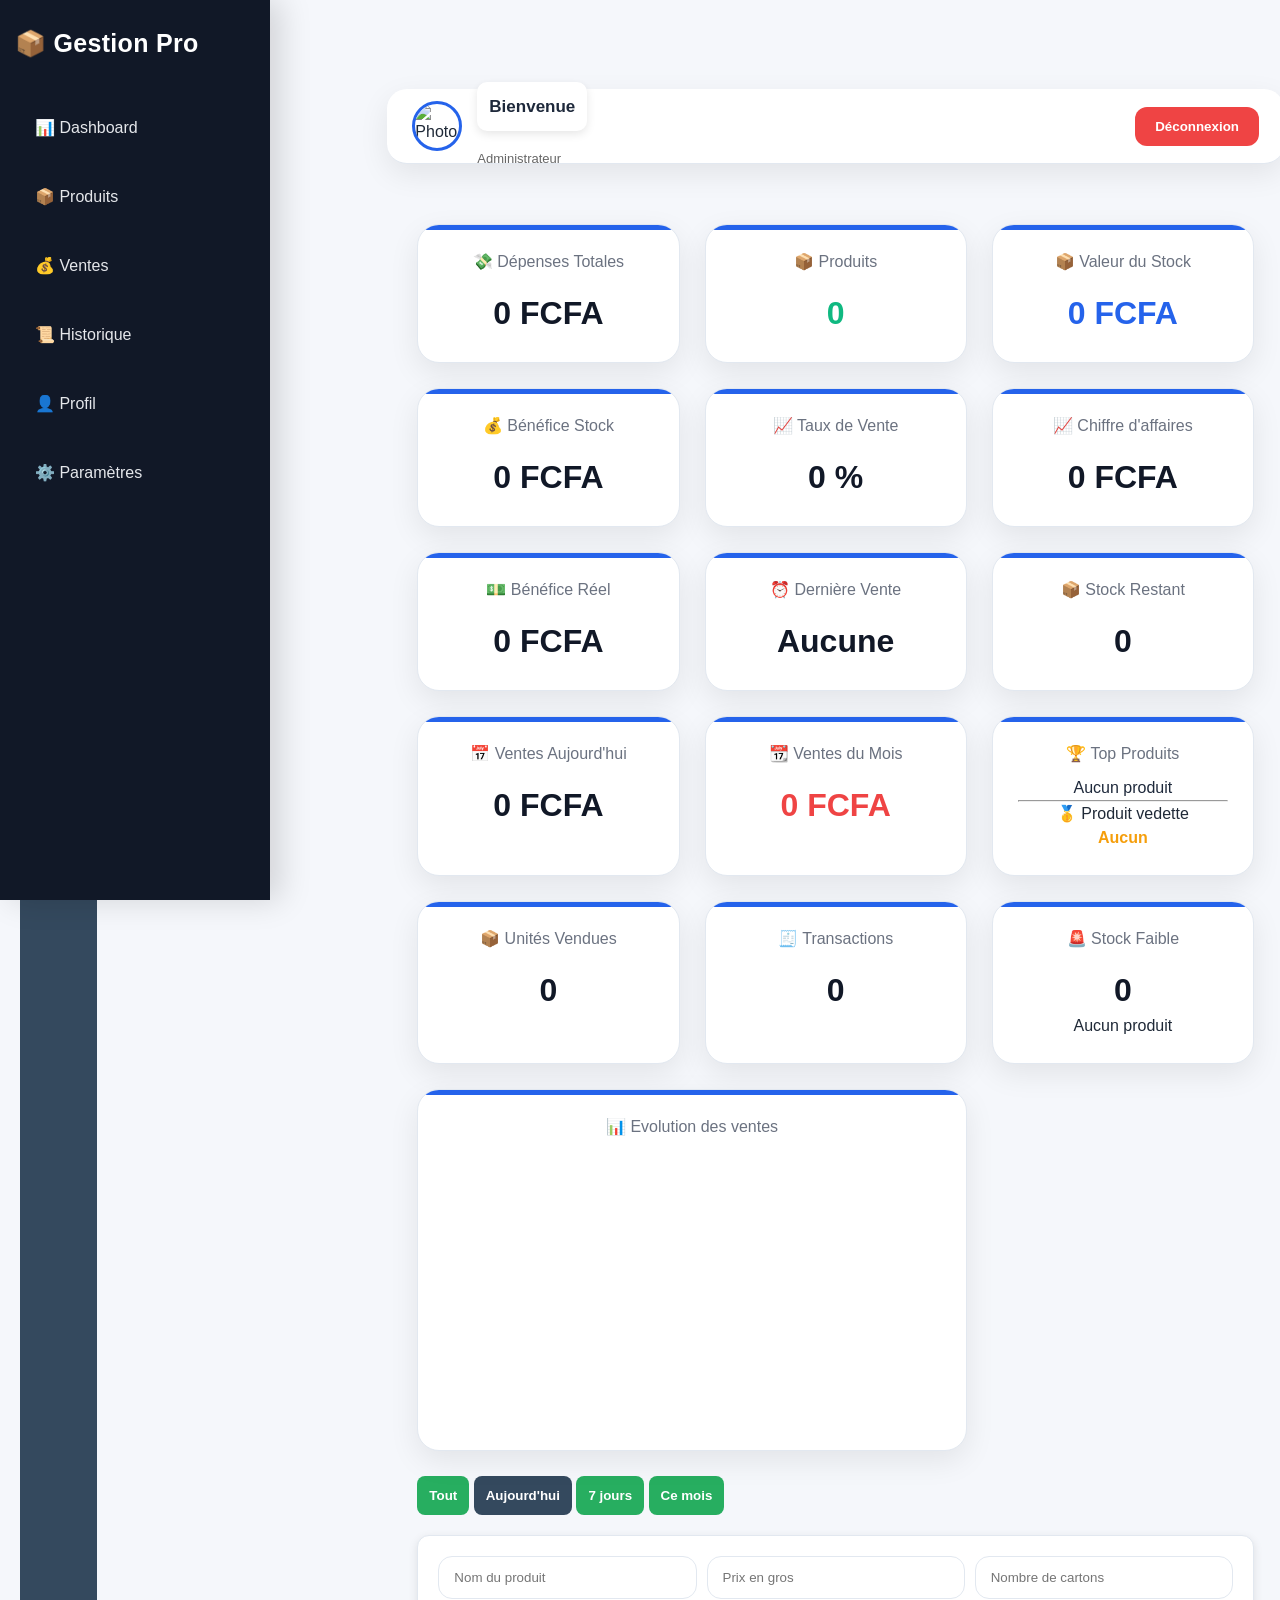
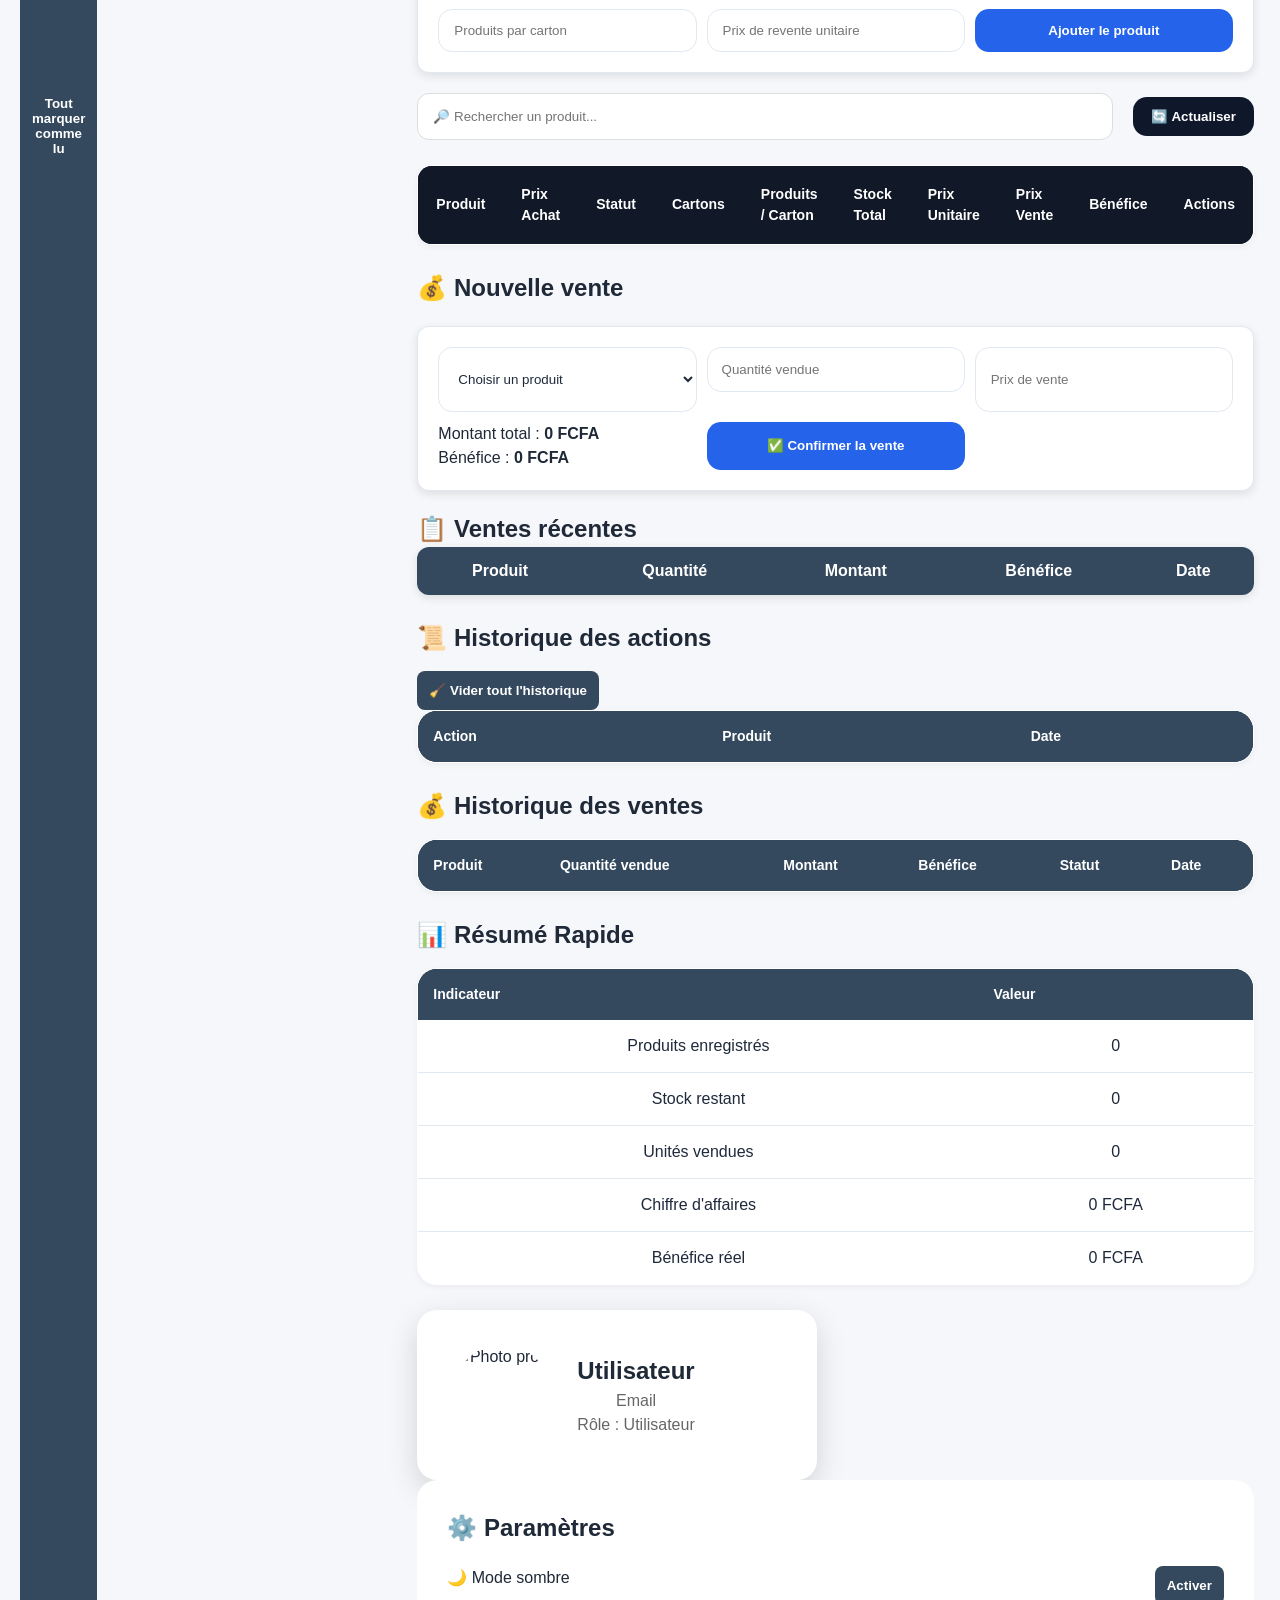
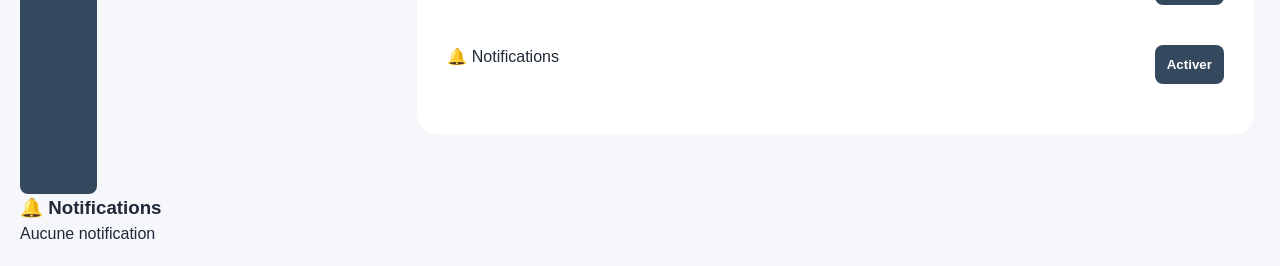
==== commit cf8e6933: "Update index.html" ====
--- a/index.html
+++ b/index.html
@@ -119,7 +119,11 @@
 </aside>
 
 
-
+<button id="marquerToutLu">
+
+    Tout marquer comme lu
+
+</button>
 
 
 
@@ -1193,11 +1197,13 @@
 
 </span>
 
-<button>
+
+<button id="btnNotifications">
 
 Activer
 
 </button>
+
 
 </div>
 
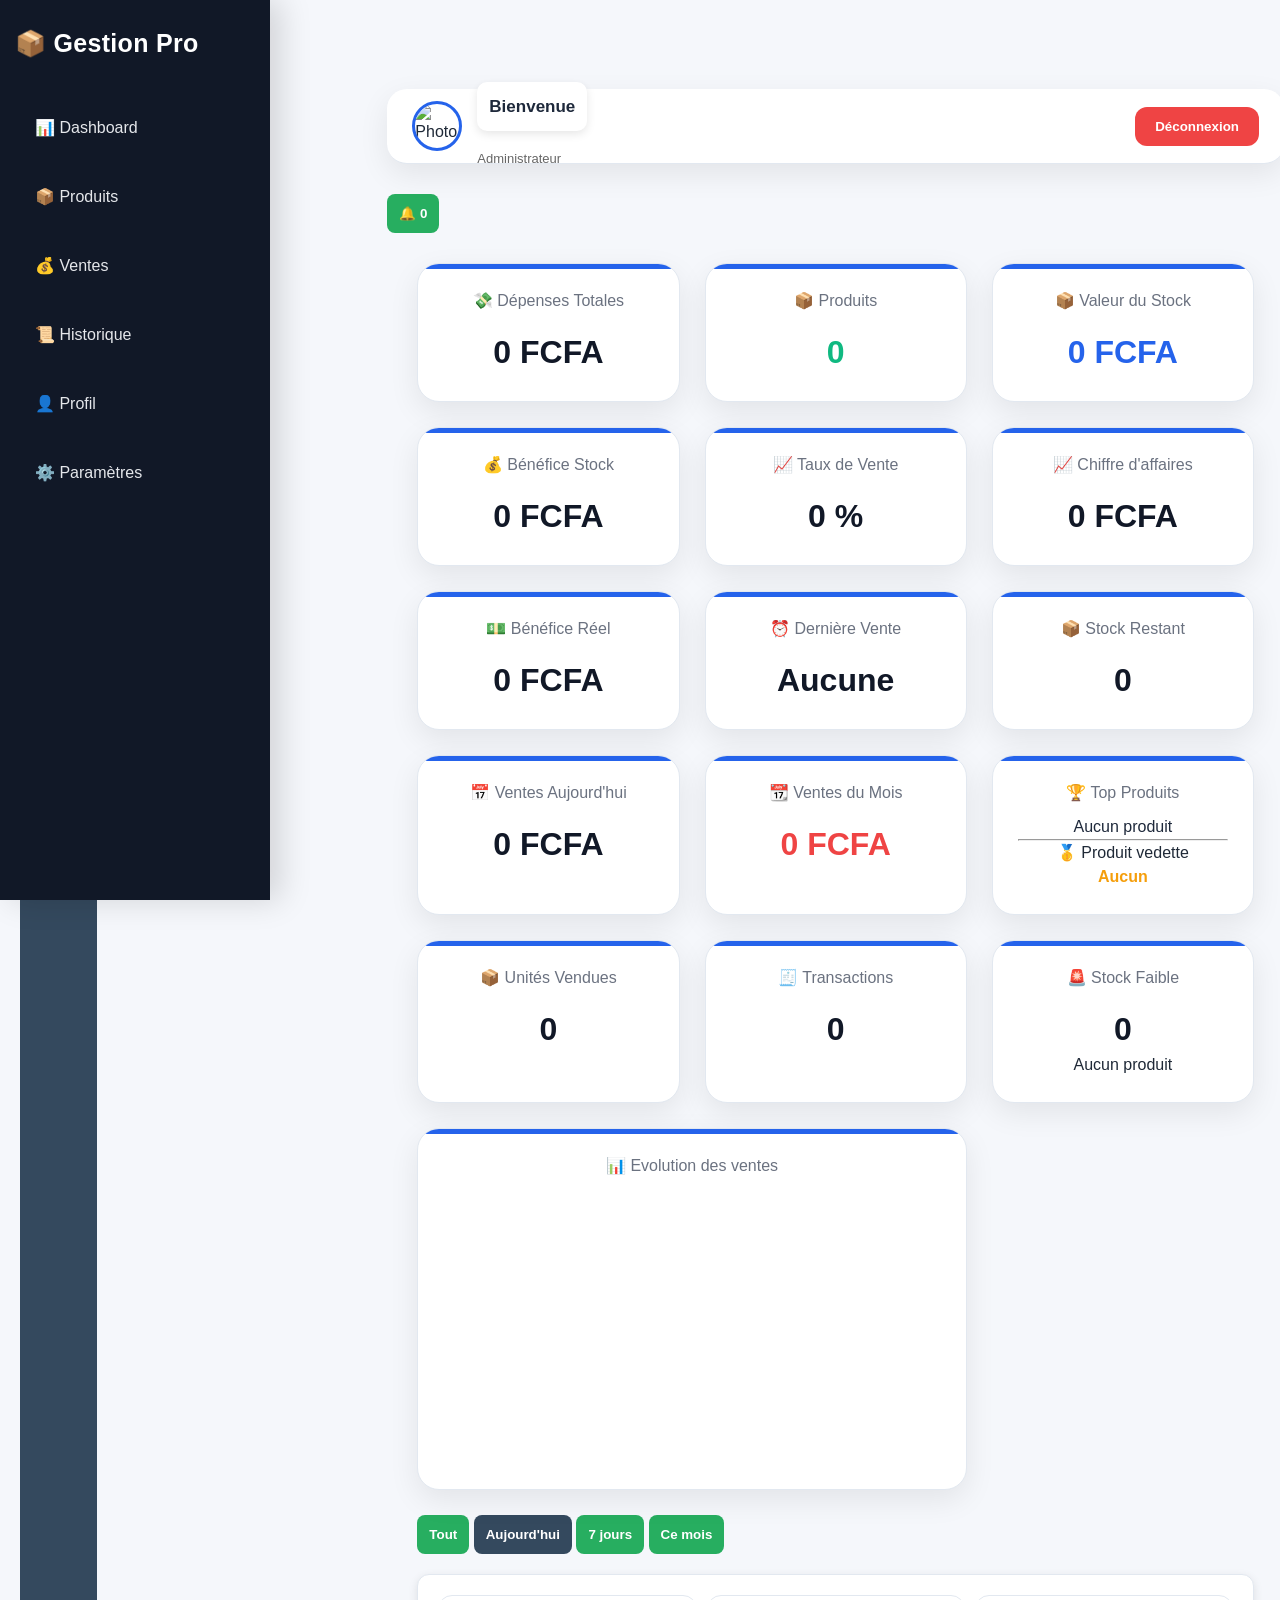
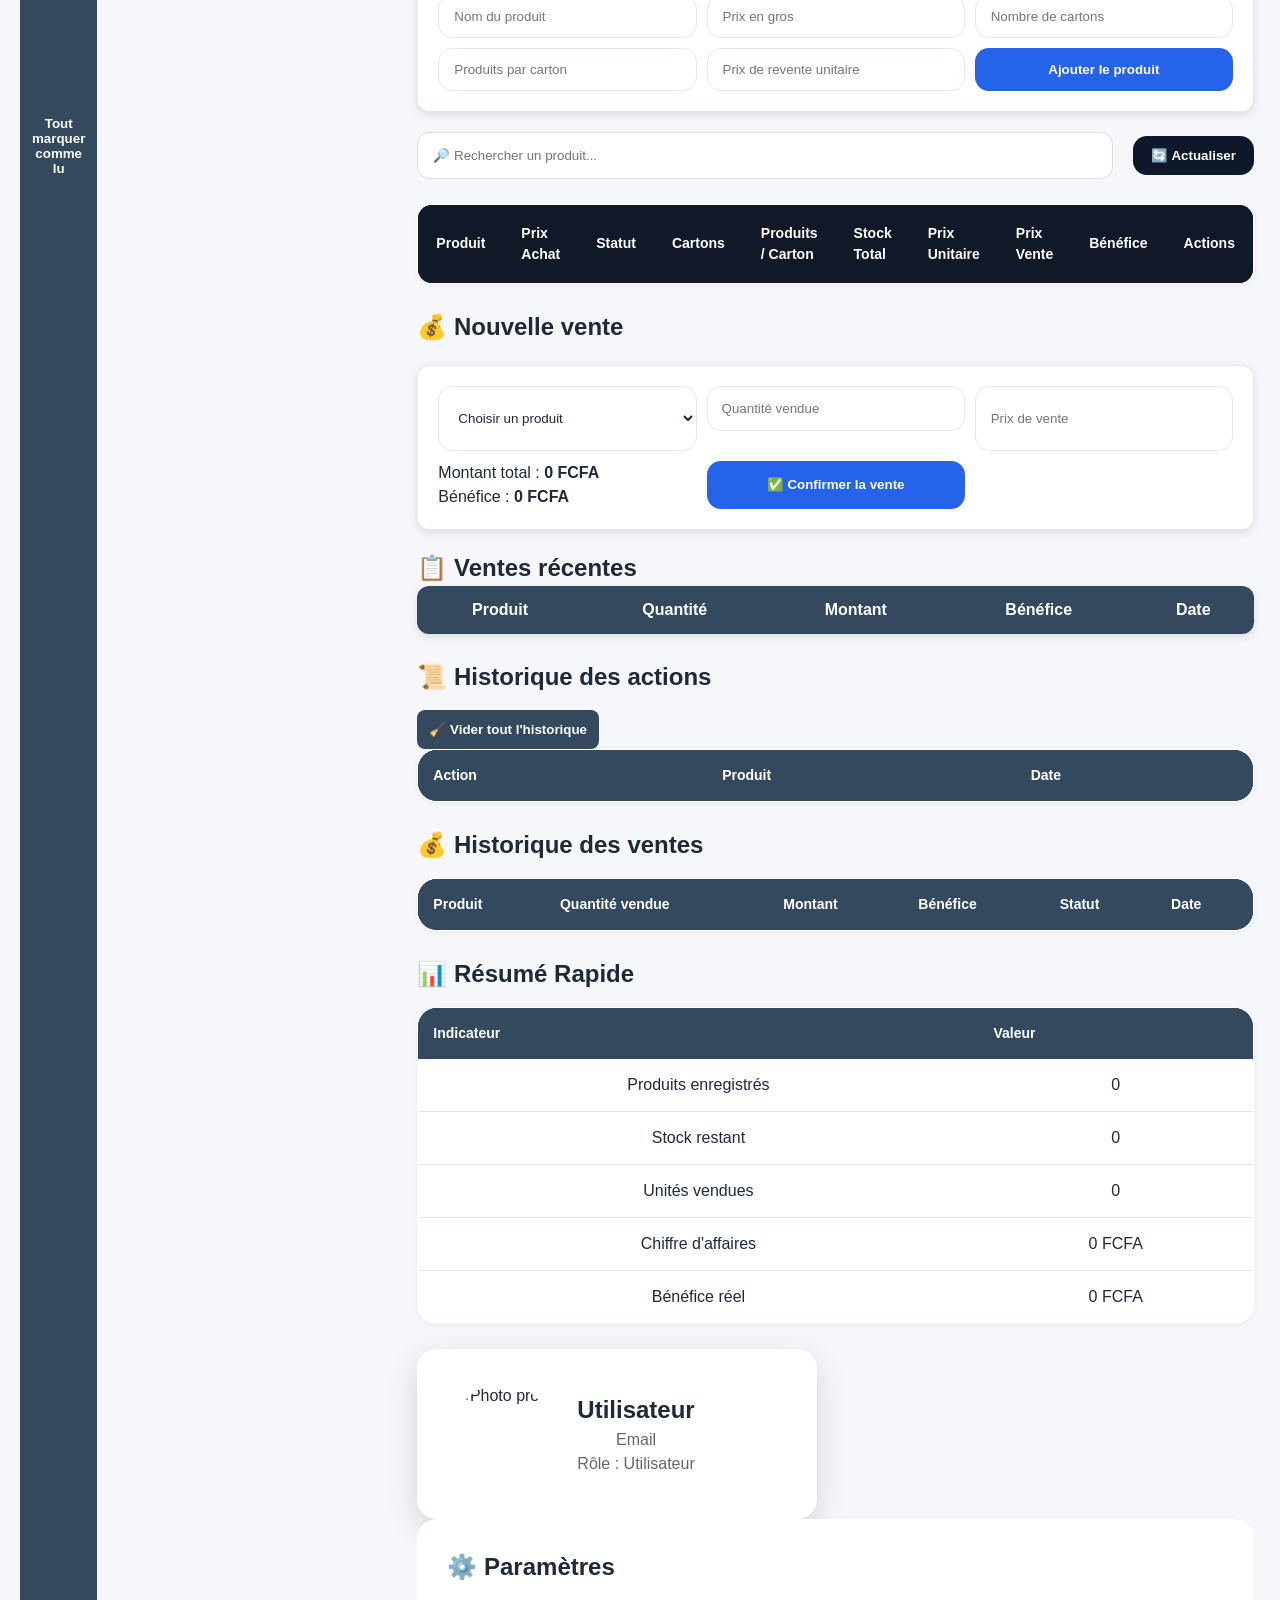
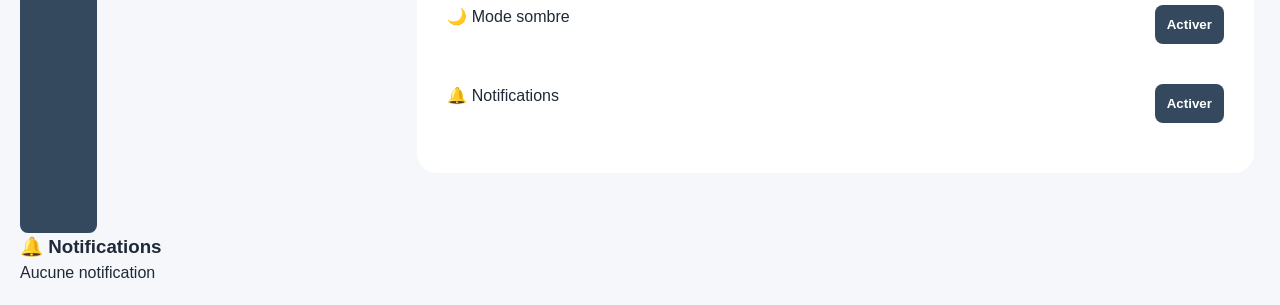
==== commit 41344b4f: "Update index.html" ====
--- a/index.html
+++ b/index.html
@@ -197,7 +197,24 @@
 </header>
 
 
-
+<div class="notifications">
+
+    <button
+        id="btnNotifications"
+        onclick="toggleNotifications()"
+    >
+
+        🔔
+
+        <span id="compteurNotifications">
+
+            0
+
+        </span>
+
+    </button>
+
+</div>
 
 
 
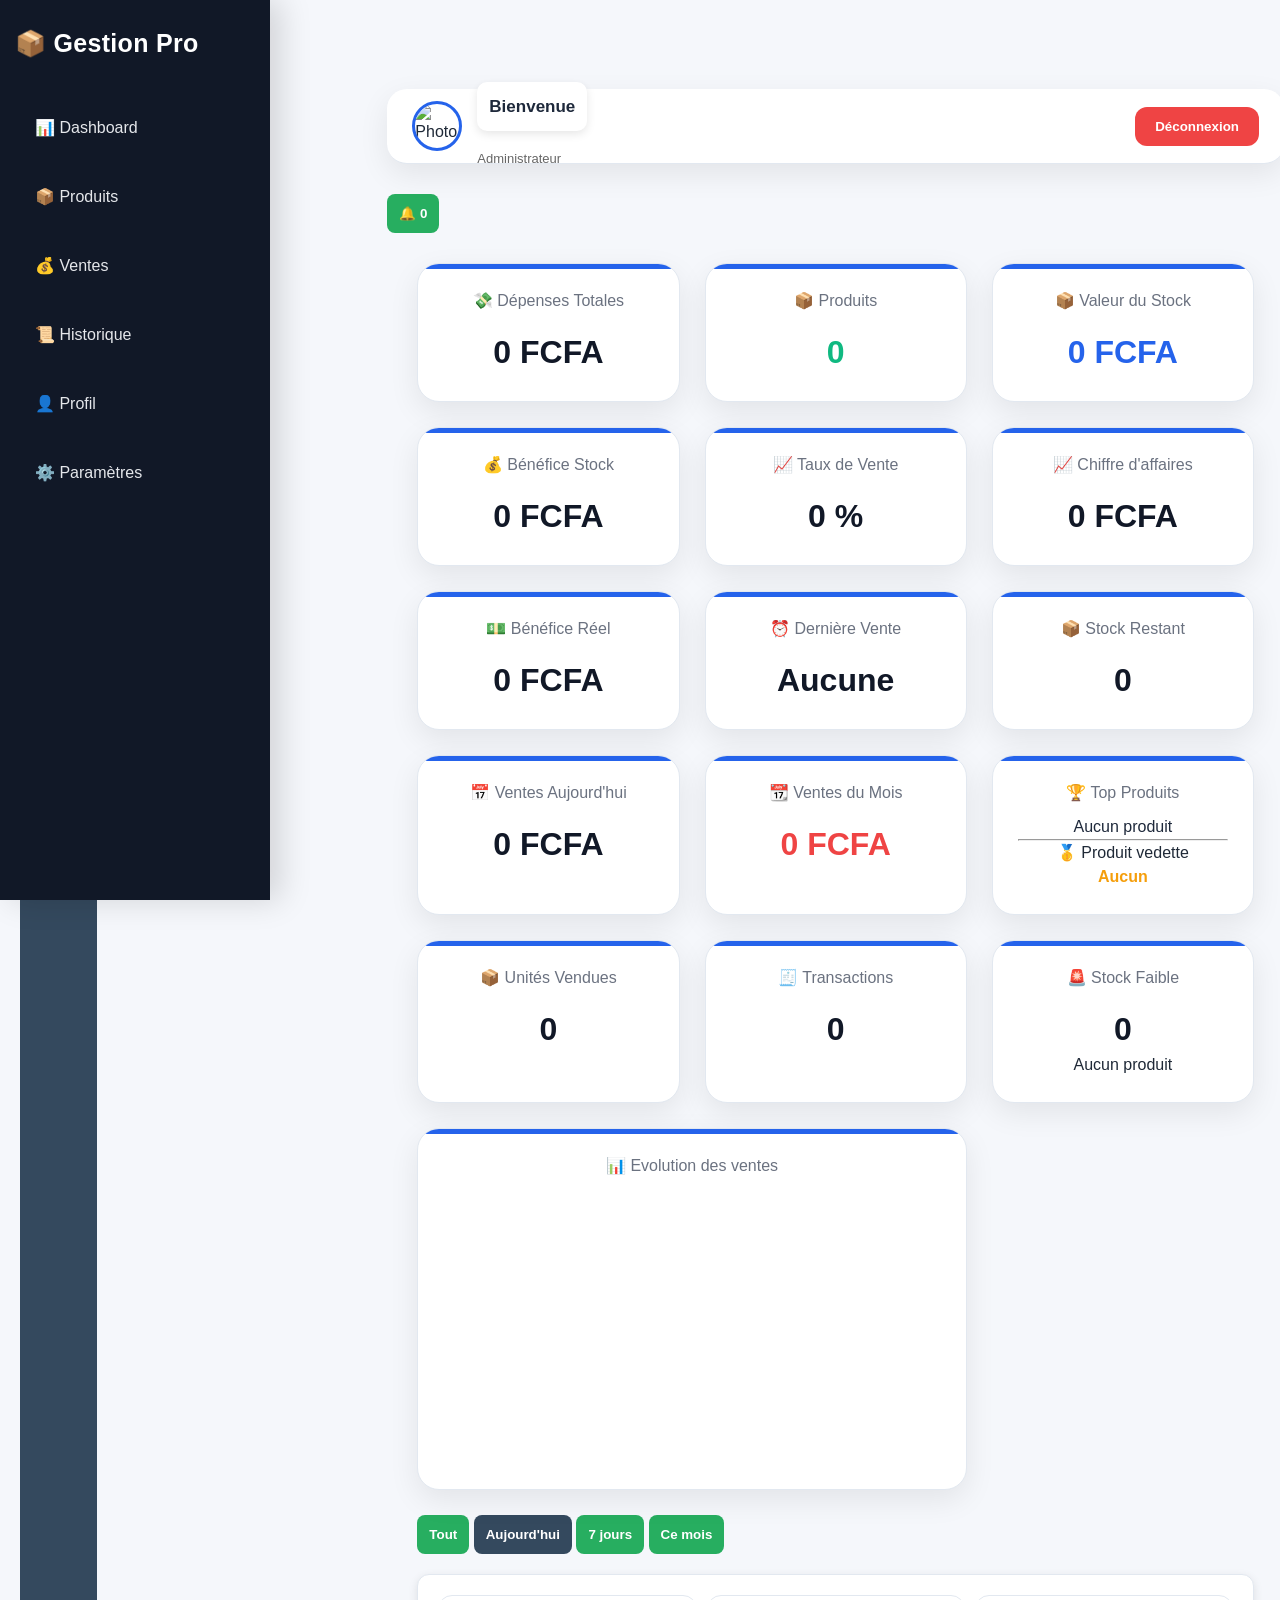
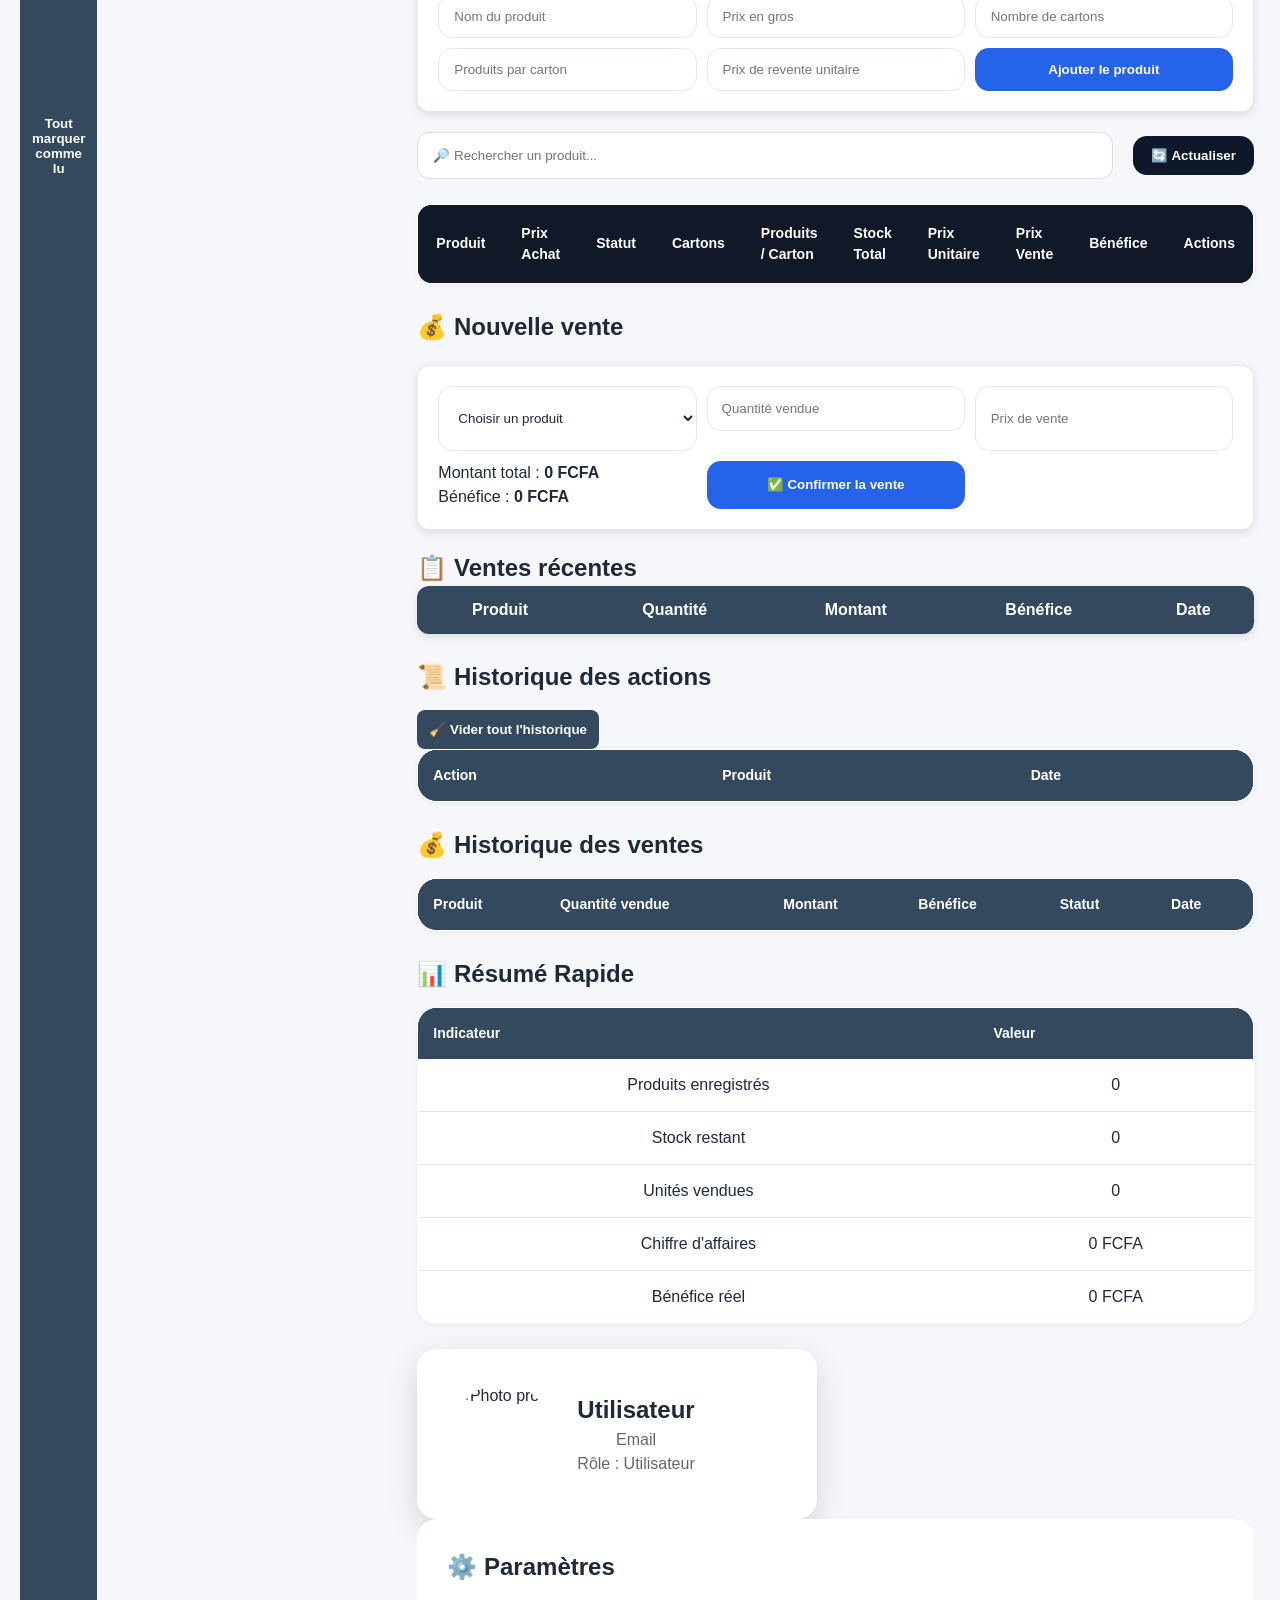
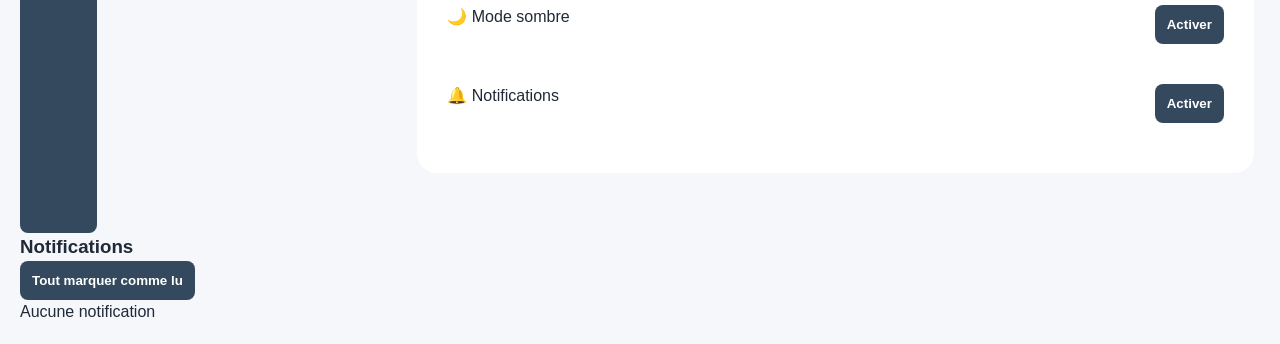
==== commit 48ec2c7a: "Update index.html" ====
--- a/index.html
+++ b/index.html
@@ -1261,19 +1261,32 @@
      CENTRE DE NOTIFICATIONS
 ================================ -->
 
-<div id="panneauNotifications" class="panneauNotifications">
-
-<h3>
-
-🔔 Notifications
-
-</h3>
-
-<div id="listeNotifications">
-
-Aucune notification
-
-</div>
+<div
+    id="panneauNotifications"
+    class="panneau-notifications"
+>
+
+    <h3>
+
+        Notifications
+
+    </h3>
+
+    <button
+        onclick="marquerToutesCommeLues()"
+    >
+
+        Tout marquer comme lu
+
+    </button>
+
+    <div
+        id="listeNotifications"
+    >
+
+        Aucune notification
+
+    </div>
 
 </div>
      
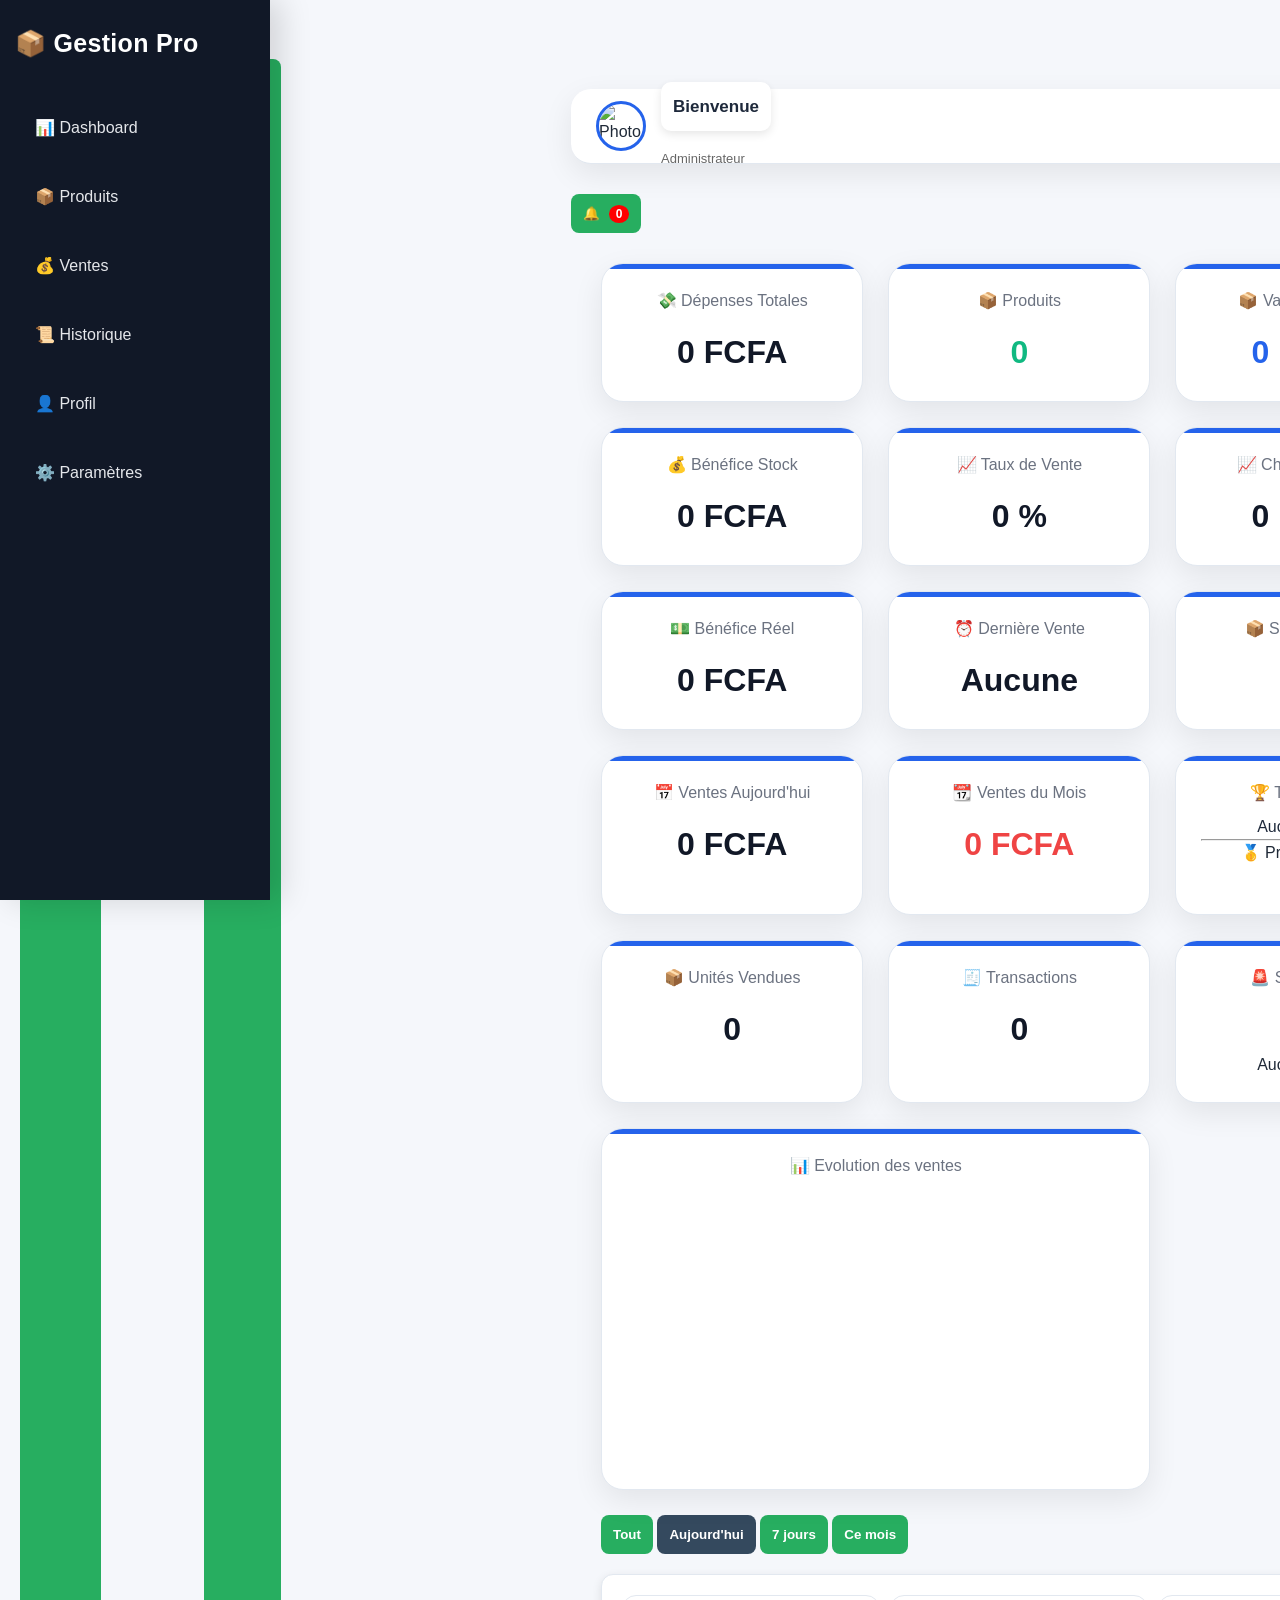
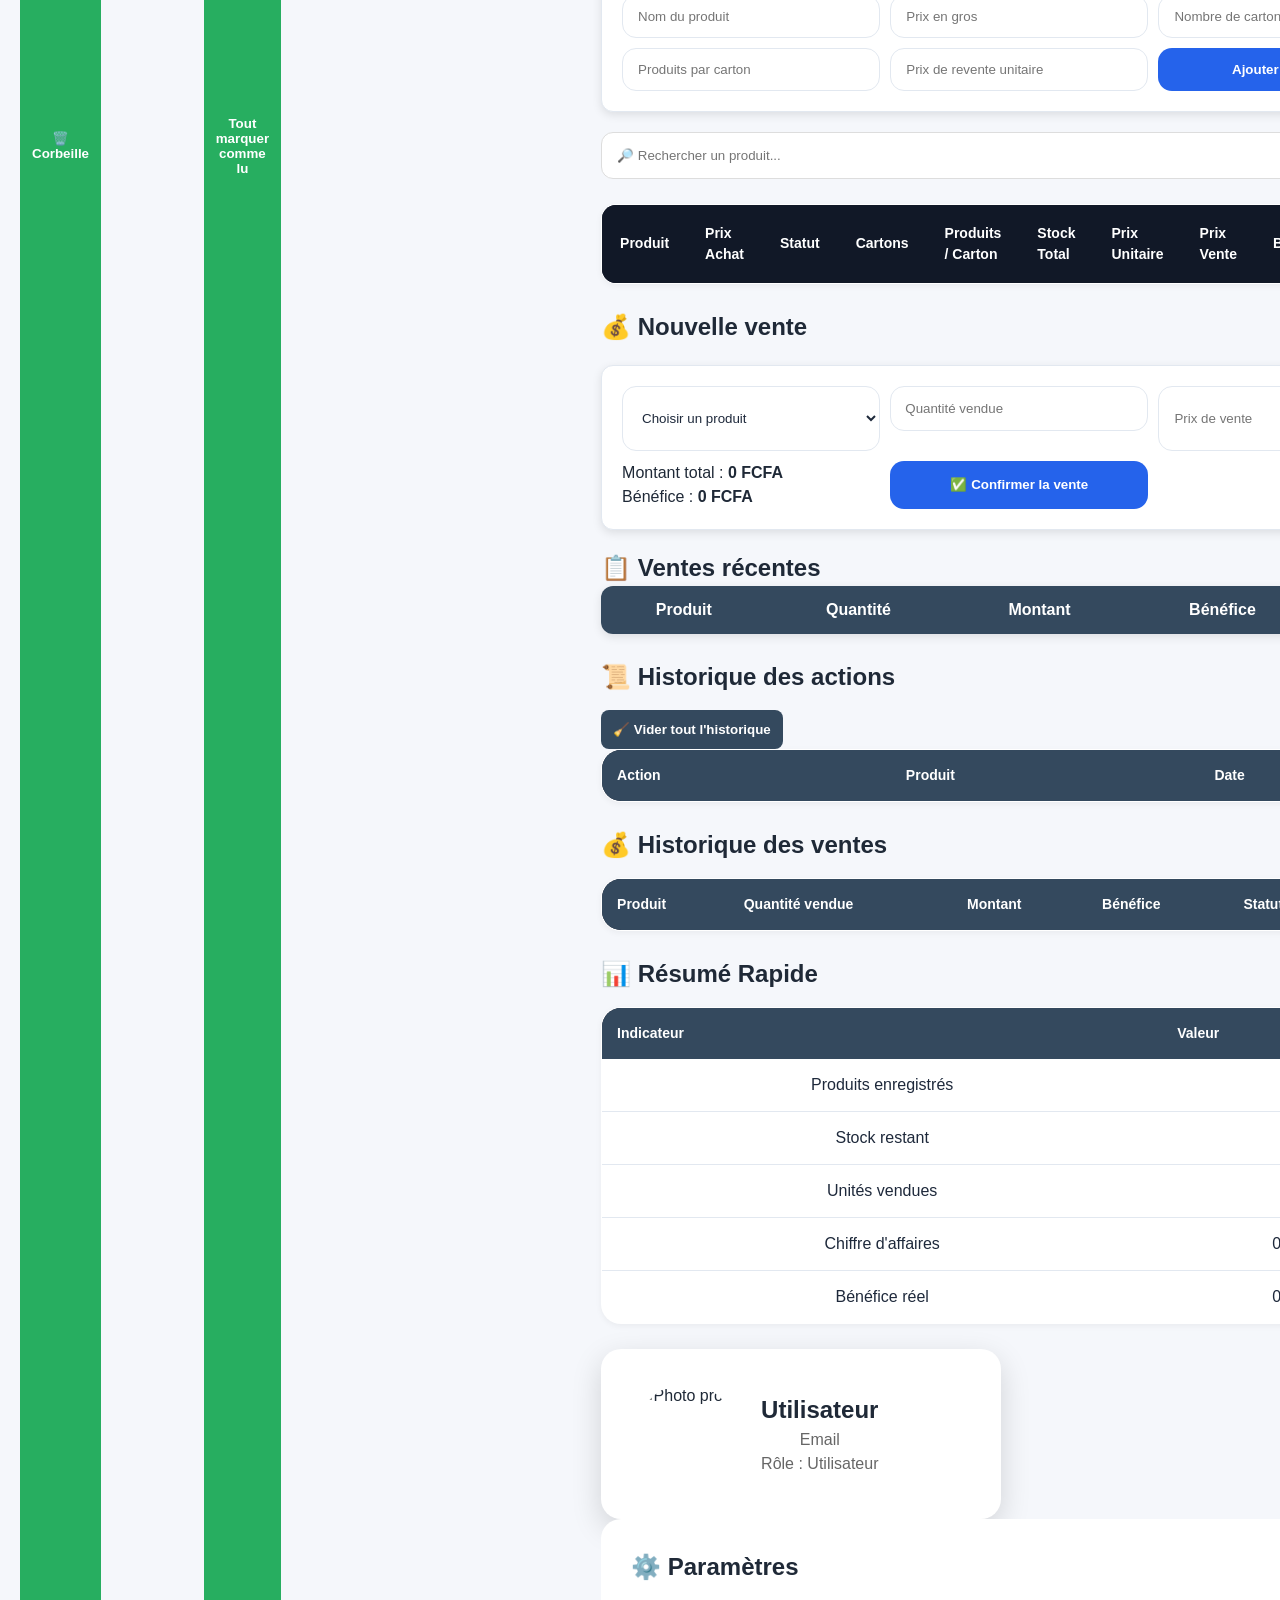
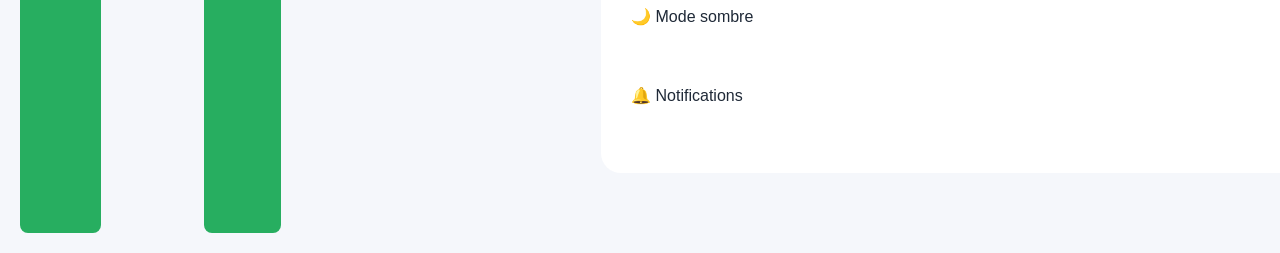
==== commit cfa459fa: "Update index.html" ====
--- a/index.html
+++ b/index.html
@@ -50,13 +50,50 @@
 <div class="app-layout">
 
 
+ <button onclick="ouvrirPage('corbeille')">
+
+🗑️ Corbeille
+
+</button>    
+
+<!-- ===============================
+     CORBEILLE
+================================ -->
+
+<section
+
+id="corbeille"
+
+class="page"
+
+>
+
+<h2>
+
+🗑️ Corbeille
+
+</h2>
+
+
+<div
+
+id="listeCorbeille"
+
+>
+
+Aucun élément supprimé.
+
+</div>
+
+
+</section>
+     
 <!-- ===============================
      SIDEBAR
 ================================ -->
 
 
 <aside class="sidebar">
-
 
 <h2>
 📦 Gestion Pro
--- a/style.css
+++ b/style.css
@@ -1,6 +1,77 @@
 /* ===============================
    PAGE ACCUEIL
 ================================ */
+
+.panneau-notifications{
+
+    position:absolute;
+
+    top:60px;
+
+    right:20px;
+
+    width:320px;
+
+    max-height:450px;
+
+    overflow-y:auto;
+
+    background:#fff;
+
+    border-radius:10px;
+
+    box-shadow:0 0 15px rgba(0,0,0,.2);
+
+    padding:15px;
+
+    display:none;
+
+    z-index:999;
+
+}
+
+.panneau-notifications.ouvert{
+
+    display:block;
+
+}
+
+.notificationItem{
+
+    padding:10px;
+
+    margin:8px 0;
+
+    border-bottom:1px solid #ddd;
+
+    cursor:pointer;
+
+}
+
+.notificationItem.non-lue{
+
+    background:#eef6ff;
+
+    font-weight:bold;
+
+}
+
+#compteurNotifications{
+
+    background:red;
+
+    color:white;
+
+    border-radius:50%;
+
+    padding:2px 7px;
+
+    font-size:12px;
+
+    margin-left:5px;
+
+}
+
 
 .accueil-container{
 
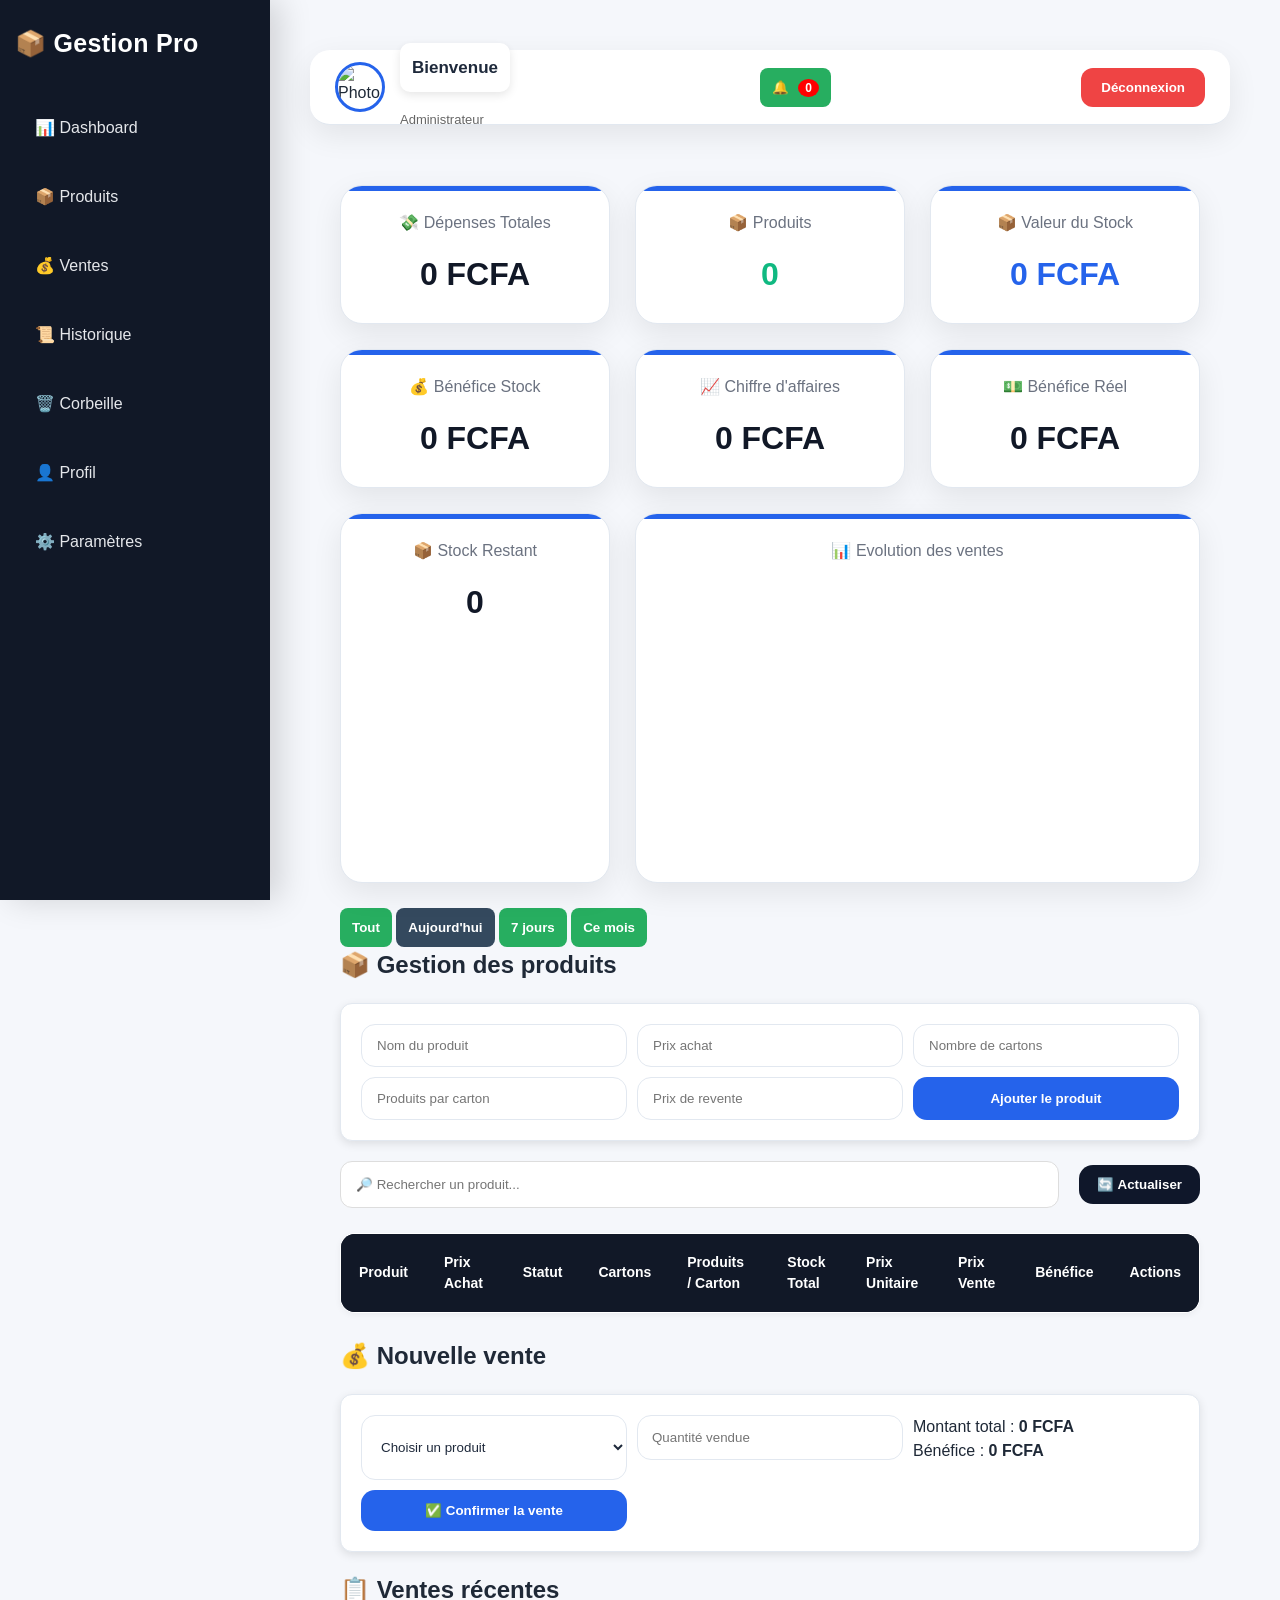
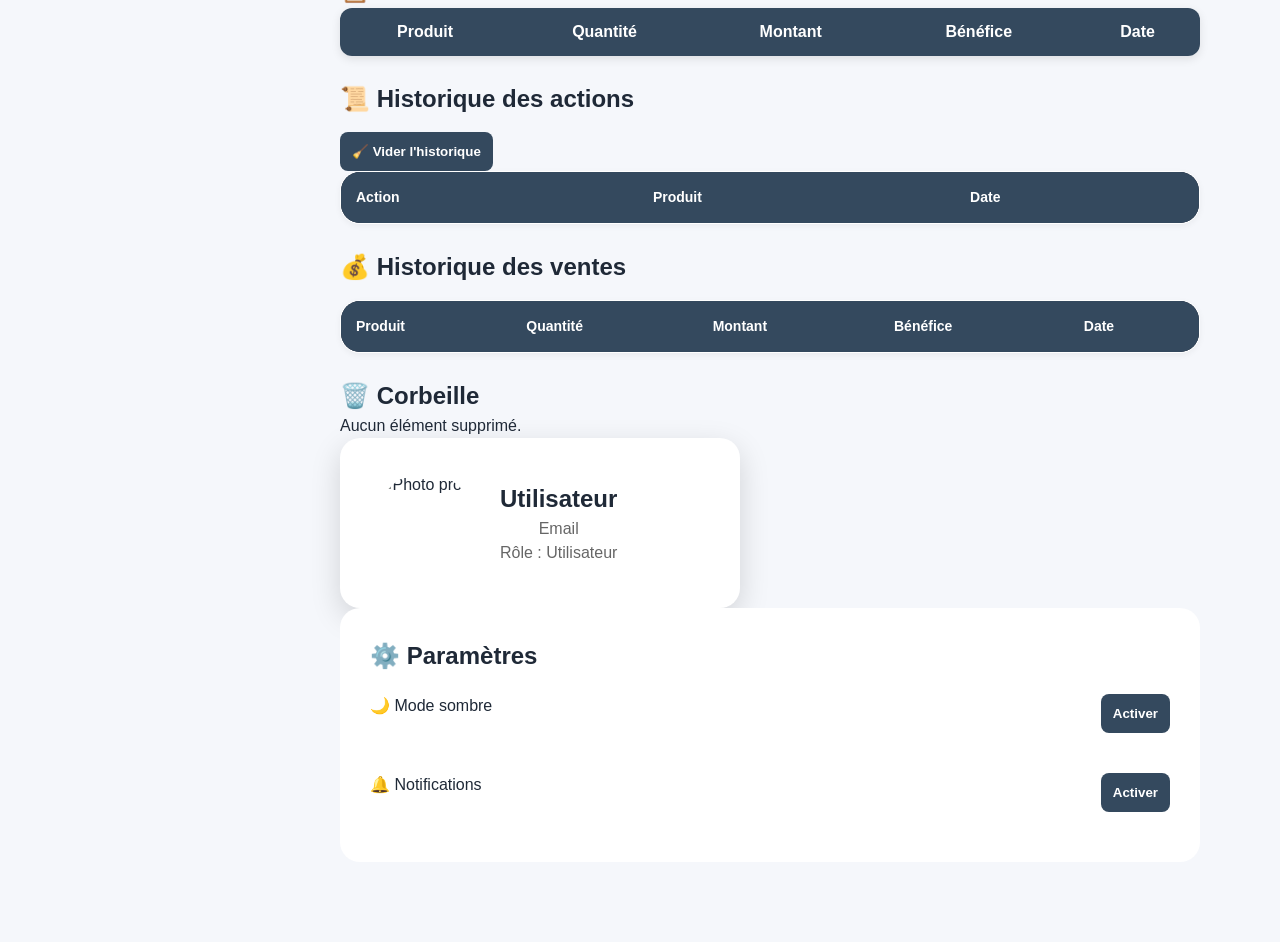
==== commit e05794ce: "Update index.html" ====
--- a/index.html
+++ b/index.html
@@ -3,29 +3,20 @@
 
 <head>
 
+<meta charset="UTF-8">
+
+<meta name="viewport" content="width=device-width, initial-scale=1.0">
+
+
+<title>Gestion Pro</title>
+
+
 <link rel="icon" href="assets/favicon.ico">
 
-<button onclick="ouvrirNotifications()">
-
-🔔
-
-<span id="compteurNotifications">
-
-0
-
-</span>
-
-</button>
-     
-
-<meta charset="UTF-8">
-
-<meta name="viewport" content="width=device-width, initial-scale=1.0">
-
-<title>Gestion Pro</title>
-
-
-<!-- CSS -->
+
+<!-- ===============================
+     CSS
+================================ -->
 
 <link rel="stylesheet" href="assets/css/variables.css">
 <link rel="stylesheet" href="assets/css/base.css">
@@ -44,29 +35,970 @@
 </head>
 
 
+
 <body>
 
 
+
 <div class="app-layout">
 
 
- <button onclick="ouvrirPage('corbeille')">
+
+<!-- ===============================
+     SIDEBAR
+================================ -->
+
+<aside class="sidebar">
+
+
+<h2>
+
+📦 Gestion Pro
+
+</h2>
+
+
+
+<nav>
+
+
+<button onclick="afficherSection('dashboard')">
+
+📊 Dashboard
+
+</button>
+
+
+
+<button onclick="afficherSection('produits')">
+
+📦 Produits
+
+</button>
+
+
+
+<button onclick="afficherSection('ventes')">
+
+💰 Ventes
+
+</button>
+
+
+
+<button onclick="afficherSection('historique')">
+
+📜 Historique
+
+</button>
+
+
+
+<button onclick="afficherSection('corbeille')">
 
 🗑️ Corbeille
 
-</button>    
+</button>
+
+
+
+<button onclick="afficherSection('profil')">
+
+👤 Profil
+
+</button>
+
+
+
+<button onclick="afficherSection('parametres')">
+
+⚙️ Paramètres
+
+</button>
+
+
+
+</nav>
+
+
+</aside>
+
+
+
+
+
+<!-- ===============================
+     CONTENU PRINCIPAL
+================================ -->
+
+
+<main class="main-content">
+
+
+
+<!-- ===============================
+     TOPBAR
+================================ -->
+
+
+<header class="topbar">
+
+
+
+<div class="profil-zone">
+
+
+<img
+
+id="photoProfil"
+
+src=""
+
+alt="Photo profil"
+
+class="photo-profil"
+
+>
+
+
+
+<div>
+
+
+<div id="userInfo">
+
+Bienvenue
+
+</div>
+
+
+<small id="roleUtilisateur">
+
+Administrateur
+
+</small>
+
+
+</div>
+
+
+</div>
+
+
+
+
+
+<div class="notifications">
+
+
+<button
+
+id="btnNotifications"
+
+onclick="toggleNotifications()"
+
+>
+
+
+🔔
+
+
+<span id="compteurNotifications">
+
+0
+
+</span>
+
+
+</button>
+
+
+</div>
+
+
+
+
+
+<button
+
+id="btnDeconnexion"
+
+onclick="deconnexionGoogle()"
+
+>
+
+Déconnexion
+
+</button>
+
+
+
+</header>
+
+
+
+
+
+<div class="container">
+   <!-- ===============================
+     DASHBOARD
+================================ -->
+
+<section
+
+id="dashboard"
+
+class="page-section"
+
+>
+
+
+<div class="dashboard">
+
+
+
+<div class="card">
+
+<h3>
+💸 Dépenses Totales
+</h3>
+
+<span id="depensesTotales">
+0 FCFA
+</span>
+
+</div>
+
+
+
+<div class="card">
+
+<h3>
+📦 Produits
+</h3>
+
+<span id="nbProduits">
+0
+</span>
+
+</div>
+
+
+
+
+<div class="card">
+
+<h3>
+📦 Valeur du Stock
+</h3>
+
+<span id="valeurStock">
+0 FCFA
+</span>
+
+</div>
+
+
+
+
+<div class="card">
+
+<h3>
+💰 Bénéfice Stock
+</h3>
+
+<span id="beneficeTotal">
+0 FCFA
+</span>
+
+</div>
+
+
+
+
+<div class="card">
+
+<h3>
+📈 Chiffre d'affaires
+</h3>
+
+<span id="chiffreAffaires">
+0 FCFA
+</span>
+
+</div>
+
+
+
+
+<div class="card">
+
+<h3>
+💵 Bénéfice Réel
+</h3>
+
+<span id="beneficeVentes">
+0 FCFA
+</span>
+
+</div>
+
+
+
+
+<div class="card">
+
+<h3>
+📦 Stock Restant
+</h3>
+
+<span id="stockRestant">
+0
+</span>
+
+</div>
+
+
+
+
+<div class="card graphique">
+
+
+<h3>
+
+📊 Evolution des ventes
+
+</h3>
+
+
+<canvas id="graphiqueVentes"></canvas>
+
+
+</div>
+
+
+
+</div>
+
+
+
+<div class="filtresGraphique">
+
+
+<button onclick="changerPeriodeGraphique('tout')">
+
+Tout
+
+</button>
+
+
+<button onclick="changerPeriodeGraphique('jour')">
+
+Aujourd'hui
+
+</button>
+
+
+<button onclick="changerPeriodeGraphique('7jours')">
+
+7 jours
+
+</button>
+
+
+<button onclick="changerPeriodeGraphique('mois')">
+
+Ce mois
+
+</button>
+
+
+</div>
+
+
+
+</section>
+
+
+
+
+
+<!-- ===============================
+     PRODUITS
+================================ -->
+
+
+<section
+
+id="produits"
+
+class="page-section"
+
+>
+
+
+
+<h2>
+
+📦 Gestion des produits
+
+</h2>
+
+
+
+
+<div class="formulaire">
+
+
+
+<input
+
+type="text"
+
+id="nom"
+
+placeholder="Nom du produit"
+
+>
+
+
+
+
+<input
+
+type="number"
+
+id="prixGros"
+
+placeholder="Prix achat"
+
+>
+
+
+
+
+<input
+
+type="number"
+
+id="nombreCartons"
+
+placeholder="Nombre de cartons"
+
+>
+
+
+
+
+<input
+
+type="number"
+
+id="produitsParCarton"
+
+placeholder="Produits par carton"
+
+>
+
+
+
+
+<input
+
+type="number"
+
+id="prixRevente"
+
+placeholder="Prix de revente"
+
+>
+
+
+
+
+<button
+
+id="btnAjouterProduit"
+
+onclick="ajouterProduit()"
+
+>
+
+Ajouter le produit
+
+</button>
+
+
+
+</div>
+
+
+
+
+
+<div class="produits-tools">
+
+
+
+<input
+
+type="text"
+
+id="rechercheProduit"
+
+placeholder="🔎 Rechercher un produit..."
+
+>
+
+
+
+
+<button
+
+id="btnActualiserProduits"
+
+>
+
+🔄 Actualiser
+
+</button>
+
+
+
+</div>
+
+
+
+
+
+
+<table class="table-produit">
+
+
+<thead>
+
+
+<tr>
+
+
+<th>
+Produit
+</th>
+
+
+<th>
+Prix Achat
+</th>
+
+
+<th>
+Statut
+</th>
+
+
+<th>
+Cartons
+</th>
+
+
+<th>
+Produits / Carton
+</th>
+
+
+<th>
+Stock Total
+</th>
+
+
+<th>
+Prix Unitaire
+</th>
+
+
+<th>
+Prix Vente
+</th>
+
+
+<th>
+Bénéfice
+</th>
+
+
+<th>
+Actions
+</th>
+
+
+</tr>
+
+
+</thead>
+
+
+
+
+<tbody
+
+id="tableauProduits"
+
+>
+
+</tbody>
+
+
+
+</table>
+
+
+
+</section>
+ <!-- ===============================
+     VENTES
+================================ -->
+
+<section
+
+id="ventes"
+
+class="page-section"
+
+>
+
+
+<h2>
+
+💰 Nouvelle vente
+
+</h2>
+
+
+
+
+<div class="formulaire">
+
+
+
+<select
+
+id="produitVenteSelect"
+
+onchange="selectionnerProduitVente()"
+
+>
+
+
+<option value="">
+
+Choisir un produit
+
+</option>
+
+
+</select>
+
+
+
+
+<input
+
+type="number"
+
+id="quantiteVente"
+
+placeholder="Quantité vendue"
+
+min="1"
+
+oninput="calculerVente()"
+
+>
+
+
+
+
+<div class="vente-resume">
+
+
+<p>
+
+Montant total :
+
+<strong id="montantVente">
+
+0 FCFA
+
+</strong>
+
+</p>
+
+
+
+<p>
+
+Bénéfice :
+
+<strong id="beneficeVente">
+
+0 FCFA
+
+</strong>
+
+</p>
+
+
+
+</div>
+
+
+
+
+<button onclick="confirmerVente()">
+
+✅ Confirmer la vente
+
+</button>
+
+
+
+</div>
+
+
+
+
+
+<h2>
+
+📋 Ventes récentes
+
+</h2>
+
+
+
+
+<table class="table-vente">
+
+
+<thead>
+
+
+<tr>
+
+<th>
+Produit
+</th>
+
+<th>
+Quantité
+</th>
+
+<th>
+Montant
+</th>
+
+<th>
+Bénéfice
+</th>
+
+<th>
+Date
+</th>
+
+
+</tr>
+
+
+</thead>
+
+
+
+<tbody id="tableauVentesDirectes">
+
+
+</tbody>
+
+
+
+</table>
+
+
+
+</section>
+
+
+
+
+
+
+
+<!-- ===============================
+     HISTORIQUE
+================================ -->
+
+
+<section
+
+id="historique"
+
+class="page-section"
+
+>
+
+
+<div class="historique">
+
+
+<h2>
+
+📜 Historique des actions
+
+</h2>
+
+
+
+
+<button onclick="viderHistorique()">
+
+🧹 Vider l'historique
+
+</button>
+
+
+
+<table>
+
+
+<thead>
+
+
+<tr>
+
+<th>
+Action
+</th>
+
+<th>
+Produit
+</th>
+
+<th>
+Date
+</th>
+
+
+</tr>
+
+
+</thead>
+
+
+
+<tbody id="tableauHistorique">
+
+
+</tbody>
+
+
+
+</table>
+
+
+
+</div>
+
+
+
+
+
+
+<div class="historique">
+
+
+<h2>
+
+💰 Historique des ventes
+
+</h2>
+
+
+
+<table>
+
+
+<thead>
+
+
+<tr>
+
+
+<th>
+Produit
+</th>
+
+
+<th>
+Quantité
+</th>
+
+
+<th>
+Montant
+</th>
+
+
+<th>
+Bénéfice
+</th>
+
+
+<th>
+Date
+</th>
+
+
+</tr>
+
+
+</thead>
+
+
+
+<tbody id="tableauVentes">
+
+
+</tbody>
+
+
+
+</table>
+
+
+</div>
+
+
+
+</section>
+
+
+
+
+
+
 
 <!-- ===============================
      CORBEILLE
 ================================ -->
 
+
 <section
 
 id="corbeille"
 
-class="page"
-
->
+class="page-section"
+
+>
+
 
 <h2>
 
@@ -75,6 +1007,7 @@
 </h2>
 
 
+
 <div
 
 id="listeCorbeille"
@@ -86,1076 +1019,12 @@
 </div>
 
 
+
 </section>
-     
-<!-- ===============================
-     SIDEBAR
-================================ -->
-
-
-<aside class="sidebar">
-
-<h2>
-📦 Gestion Pro
-</h2>
-
-
-<nav>
-
-
-<button onclick="afficherSection('dashboard')">
-
-📊 Dashboard
-
-</button>
-
-
-
-<button onclick="afficherSection('produits')">
-
-📦 Produits
-
-</button>
-
-
-
-<button onclick="afficherSection('ventes')">
-
-💰 Ventes
-
-</button>
-
-
-
-<button onclick="afficherSection('historique')">
-
-📜 Historique
-
-</button>
-
-
-
-<button onclick="afficherSection('profil')">
-
-👤 Profil
-
-</button>
-
-
-
-<button onclick="afficherSection('parametres')">
-
-⚙️ Paramètres
-
-</button>
-
-
-</nav>
-
-
-</aside>
-
-
-<button id="marquerToutLu">
-
-    Tout marquer comme lu
-
-</button>
-
-
-
-<!-- ===============================
-     CONTENU PRINCIPAL
-================================ -->
-
-
-<main class="main-content">
-
-
-
-<header class="topbar">
-
-
-<div class="profil-zone">
-
-
-<img
-
-id="photoProfil"
-
-src=""
-
-alt="Photo"
-
-class="photo-profil"
-
-
->
-
-
-<div>
-
-
-<div id="userInfo">
-
-Bienvenue
-
-</div>
-
-
-<small id="roleUtilisateur">
-
-Administrateur
-
-</small>
-
-
-</div>
-
-
-</div>
-
-
-
-
-<button
-
-id="btnDeconnexion"
-
-onclick="deconnexionGoogle()"
-
->
-
-Déconnexion
-
-</button>
-
-
-</header>
-
-
-<div class="notifications">
-
-    <button
-        id="btnNotifications"
-        onclick="toggleNotifications()"
-    >
-
-        🔔
-
-        <span id="compteurNotifications">
-
-            0
-
-        </span>
-
-    </button>
-
-</div>
-
-
-
-<div class="container">
-
-
-
-
-
-<!-- ===============================
-     DASHBOARD
-================================ -->
-
-
-<div
-
-class="dashboard"
-
-id="dashboard"
-
->
-
-<div class="card">
-
-<h3>
-💸 Dépenses Totales
-</h3>
-
-<span id="depensesTotales">
-
-0 FCFA
-
-</span>
-
-</div>
-
-     
-     
-<div class="card">
-
-<h3>
-📦 Produits
-</h3>
-
-<span id="nbProduits">
-0
-</span>
-
-</div>
-
-
-<div class="card">
-
-<h3>
-📦 Valeur du Stock
-</h3>
-
-<span id="valeurStock">
-
-0 FCFA
-
-</span>
-
-</div>     
-
-     
-
-
-<div class="card">
-
-<h3>
-💰 Bénéfice Stock
-</h3>
-
-<span id="beneficeTotal">
-0 FCFA
-</span>
-
-</div>
-
-
-<div class="card">
-
-<h3>
-📈 Taux de Vente
-</h3>
-
-<span id="tauxVente">
-
-0 %
-
-</span>
-
-</div>
-
-     
-
-<div class="card">
-
-<h3>
-📈 Chiffre d'affaires
-</h3>
-
-<span id="chiffreAffaires">
-0 FCFA
-</span>
-
-</div>
-
-
-
-
-<div class="card">
-
-<h3>
-💵 Bénéfice Réel
-</h3>
-
-<span id="beneficeVentes">
-0 FCFA
-</span>
-
-</div>
-
-
-<div class="card">
-
-<h3>
-⏰ Dernière Vente
-</h3>
-
-<span id="derniereVente">
-
-Aucune
-
-</span>
-
-</div>
-     
-
-
-<div class="card">
-
-<h3>
-📦 Stock Restant
-</h3>
-
-<span id="stockRestant">
-0
-</span>
-
-</div>
-
-
-
-
-<div class="card">
-
-<h3>
-📅 Ventes Aujourd'hui
-</h3>
-
-<span id="ventesJour">
-0 FCFA
-</span>
-
-</div>
-
-
-
-
-<div class="card">
-
-<h3>
-📆 Ventes du Mois
-</h3>
-
-<span id="ventesMois">
-0 FCFA
-</span>
-
-</div>
-
-
-
-<div class="card">
-
-<h3>
-🏆 Top Produits
-</h3>
-
-<div id="topProduits">
-
-Aucun produit
-
-</div>
-
-<hr>
-
-<p>
-
-🥇 Produit vedette
-
-</p>
-
-<strong id="produitVedette">
-
-Aucun
-
-</strong>
-
-</div>
-
-
-
-
-<div class="card">
-
-<h3>
-📦 Unités Vendues
-</h3>
-
-<span id="unitesVendues">
-
-0
-
-</span>
-
-
-</div>
-
-
-
-
-<div class="card">
-
-<h3>
-🧾 Transactions
-</h3>
-
-<span id="nbTransactions">
-
-0
-
-</span>
-
-
-</div>
-
-
-
-<div class="card">
-
-<h3>
-🚨 Stock Faible
-</h3>
-
-<span id="stockFaible">
-
-0
-
-</span>
-
-<div id="listeStockFaible">
-
-Aucun produit
-
-</div>
-
-</div>
-
-
-
-<div class="card graphique">
-
-
-<h3>
-
-📊 Evolution des ventes
-
-</h3>
-
-
-<canvas id="graphiqueVentes"></canvas>
-
-
-</div>
-
-
-
-</div>
-
-
-<div class="filtresGraphique">
-
-<button onclick="changerPeriodeGraphique('tout')">
-Tout
-</button>
-
-
-<button onclick="changerPeriodeGraphique('jour')">
-Aujourd'hui
-</button>
-
-
-<button onclick="changerPeriodeGraphique('7jours')">
-7 jours
-</button>
-
-
-<button onclick="changerPeriodeGraphique('mois')">
-Ce mois
-</button>
-
-</div>
-
-
-<!-- ===============================
-     PRODUITS
-================================ -->
-
-
-<div id="produits">
-
-
-<div class="formulaire">
-
-
-<input
-
-type="text"
-
-id="nom"
-
-placeholder="Nom du produit"
-
->
-
-
-<input
-
-type="number"
-
-id="prixGros"
-
-placeholder="Prix en gros"
-
->
-
-
-<input
-
-type="number"
-
-id="nombreCartons"
-
-placeholder="Nombre de cartons"
-
->
-
-
-<input
-
-type="number"
-
-id="produitsParCarton"
-
-placeholder="Produits par carton"
-
->
-
-
-<input
-
-type="number"
-
-id="prixRevente"
-
-placeholder="Prix de revente unitaire"
-
->
-
-
-<button onclick="ajouterProduit()">
-
-Ajouter le produit
-
-</button>
-
-
-</div>
-
-     <div class="produits-tools">
-
-<input
-
-type="text"
-
-id="rechercheProduit"
-
-placeholder="🔎 Rechercher un produit..."
-
->
-
-<button id="btnActualiserProduits">
-
-🔄 Actualiser
-
-</button>
-
-</div>
-
-
-<!-- TABLE PRODUITS -->
-
-<table class="table-produit">
-
-<thead>
-
-<tr>
-
-<th>
-Produit
-</th>
-
-<th>
-Prix Achat
-</th>
-
-<th>
-Statut
-</th>
-
-<th>
-Cartons
-</th>
-
-<th>
-Produits / Carton
-</th>
-
-<th>
-Stock Total
-</th>
-
-<th>
-Prix Unitaire
-</th>
-
-<th>
-Prix Vente
-</th>
-
-<th>
-Bénéfice
-</th>
-
-<th>
-Actions
-</th>
-
-</tr>
-
-</thead>
-
-<tbody id="tableauProduits">
-
-</tbody>
-
-</table>
-
-</div>
-
-
-
-<!-- ===============================
-     VENTES
-================================ -->
-
-<section id="ventes" class="page-section">
-
-
-<h2>
-
-💰 Nouvelle vente
-
-</h2>
-
-
-
-<div class="formulaire">
-
-
-<select id="produitVenteSelect" onchange="selectionnerProduitVente()">
-
-<option value="">
-
-Choisir un produit
-
-</option>
-
-</select>
-
-
-
-<input
-type="number"
-id="quantiteVente"
-placeholder="Quantité vendue"
-min="1"
-oninput="calculerVente()"
->
-
-
-
-<input
-
-type="number"
-
-id="prixVente"
-
-placeholder="Prix de vente"
-
->
-
-
-
-<div class="vente-resume">
-
-
-<p>
-
-Montant total :
-
-<strong id="montantVente">
-
-0 FCFA
-
-</strong>
-
-</p>
-
-
-
-<p>
-
-Bénéfice :
-
-<strong id="beneficeVente">
-
-0 FCFA
-
-</strong>
-
-</p>
-
-
-</div>
-
-
-
-
-<button onclick="confirmerVente()">
-
-✅ Confirmer la vente
-
-</button>
-
-
-
-</div>
-
-
-
-
-
-
-<h2>
-
-📋 Ventes récentes
-
-</h2>
-
-
-
-
-<table class="table-vente">
-
-
-<thead>
-
-<tr>
-
-
-<th>
-Produit
-</th>
-
-
-<th>
-Quantité
-</th>
-
-
-<th>
-Montant
-</th>
-
-
-<th>
-Bénéfice
-</th>
-
-
-<th>
-Date
-</th>
-
-
-</tr>
-
-</thead>
-
-
-
-<tbody id="tableauVentesDirectes">
-
-
-</tbody>
-
-
-
-</table>
-
-
-</section>
-
-
-
-<!-- ===============================
-     FENETRE VENTE
-================================ -->
-
-
-<div
-
-id="modalVente"
-
-class="modal"
-
-style="display:none;"
-
->
-
-<div class="modal-content">
-
-<h2>
-
-💰 Effectuer une vente
-
-</h2>
-
-<p id="nomProduitVente">
-
-Produit sélectionné
-
-</p>
-
-<input
-
-type="number"
-
-id="quantiteVente"
-
-placeholder="Quantité vendue"
-
-min="1"
-
->
-
-<div class="modal-actions">
-
-<button onclick="confirmerVente()">
-
-✅ Confirmer la vente
-
-</button>
-
-<button onclick="fermerVente()">
-
-❌ Annuler
-
-</button>
-
-</div>
-
-</div>
-
-</div>
-
-     <!-- ===============================
-     HISTORIQUE
-================================ -->
-
-<div id="historique">
-
-
-<div class="historique">
-
-<h2>
-
-📜 Historique des actions
-
-</h2>
-
-
-<button onclick="viderHistorique()">
-
-🧹 Vider tout l'historique
-
-</button>
-
-
-<table>
-
-<thead>
-
-<tr>
-
-<th>
-Action
-</th>
-
-<th>
-Produit
-</th>
-
-<th>
-Date
-</th>
-
-</tr>
-
-</thead>
-
-<tbody id="tableauHistorique">
-
-</tbody>
-
-</table>
-
-</div>
-
-
-
-<div class="historique">
-
-<h2>
-
-💰 Historique des ventes
-
-</h2>
-
-
-<table>
-
-<thead>
-
-<tr>
-
-<th>
-Produit
-</th>
-
-<th>
-Quantité vendue
-</th>
-
-<th>
-Montant
-</th>
-
-<th>
-Bénéfice
-</th>
-
-<th>
-Statut
-</th>
-
-<th>
-Date
-</th>
-
-</tr>
-
-</thead>
-
-<tbody id="tableauVentes">
-
-</tbody>
-
-</table>
-
-</div>
-
-
-
-<div class="historique">
-
-<h2>
-
-📊 Résumé Rapide
-
-</h2>
-
-
-<table>
-
-<thead>
-
-<tr>
-
-<th>
-Indicateur
-</th>
-
-<th>
-Valeur
-</th>
-
-</tr>
-
-</thead>
-
-<tbody>
-
-<tr>
-
-<td>
-Produits enregistrés
-</td>
-
-<td id="resumeProduits">
-0
-</td>
-
-</tr>
-
-<tr>
-
-<td>
-Stock restant
-</td>
-
-<td id="resumeStock">
-0
-</td>
-
-</tr>
-
-<tr>
-
-<td>
-Unités vendues
-</td>
-
-<td id="resumeVentes">
-0
-</td>
-
-</tr>
-
-<tr>
-
-<td>
-Chiffre d'affaires
-</td>
-
-<td id="resumeCA">
-0 FCFA
-</td>
-
-</tr>
-
-<tr>
-
-<td>
-Bénéfice réel
-</td>
-
-<td id="resumeBenefice">
-0 FCFA
-</td>
-
-</tr>
-
-</tbody>
-
-</table>
-
-</div>
-
-</div>
+
+
+
+
 
 
 
@@ -1164,10 +1033,19 @@
 ================================ -->
 
 
-<section id="profil" class="page-section">
+<section
+
+id="profil"
+
+class="page-section"
+
+>
+
 
 <div class="profil-card">
 
+
+
 <img
 
 id="photoProfilPage"
@@ -1178,20 +1056,27 @@
 
 >
 
+
+
 <div class="profil-info">
 
+
 <h2 id="pseudoProfil">
 
 Utilisateur
 
 </h2>
 
+
+
 <p id="emailProfil">
 
 Email
 
 </p>
 
+
+
 <p>
 
 Rôle :
@@ -1202,13 +1087,24 @@
 
 </span>
 
+
 </p>
 
-</div>
-
-</div>
+
+
+</div>
+
+
+</div>
+
+
 
 </section>
+
+
+
+
+
 
 
 
@@ -1217,34 +1113,56 @@
 ================================ -->
 
 
-<section id="parametres" class="page-section">
+<section
+
+id="parametres"
+
+class="page-section"
+
+>
+
 
 <div class="settings-card">
 
+
+
 <h2>
 
 ⚙️ Paramètres
 
 </h2>
 
+
+
+
 <div class="setting-item">
 
+
 <span>
 
 🌙 Mode sombre
 
 </span>
 
+
+
 <button id="btnModeSombre">
 
 Activer
 
 </button>
 
-</div>
+
+
+</div>
+
+
+
+
 
 <div class="setting-item">
 
+
 <span>
 
 🔔 Notifications
@@ -1252,81 +1170,140 @@
 </span>
 
 
-<button id="btnNotifications">
+
+<button id="btnNotificationsParametres">
 
 Activer
 
 </button>
 
 
-</div>
-
-</div>
+
+</div>
+
+
+
+
+</div>
+
+
 
 </section>
 
-     </div>
-
-</main>
-
-</div>
+
+
+
+
+
+
 
 <!-- ===============================
-     NOTIFICATIONS
+     PANNEAU NOTIFICATIONS
 ================================ -->
 
-<div id="notificationContainer"></div>
-
-     
+
+<div
+
+id="panneauNotifications"
+
+class="panneau-notifications"
+
+>
+
+
+<h3>
+
+Notifications
+
+</h3>
+
+
+
+<button
+
+id="marquerToutLu"
+
+>
+
+Tout marquer comme lu
+
+</button>
+
+
+
+
+<div
+
+id="listeNotifications"
+
+>
+
+Aucune notification
+
+</div>
+
+
+
+</div>
+
+
+
+
+
+
+
+<!-- ===============================
+     CONTAINER NOTIFICATIONS
+================================ -->
+
+
+<div
+
+id="notificationContainer"
+
+></div>
+
+
+
+
+
+
+
+
 <!-- ===============================
      SCRIPTS
 ================================ -->
 
+
 <script src="https://cdn.jsdelivr.net/npm/chart.js"></script>
 
+
+
 <script>
 
 console.log(
+
 "HTML chargé"
+
 );
 
 </script>
 
-<script type="module" src="./main.js"></script>
-     
-<!-- ===============================
-     CENTRE DE NOTIFICATIONS
-================================ -->
-
-<div
-    id="panneauNotifications"
-    class="panneau-notifications"
->
-
-    <h3>
-
-        Notifications
-
-    </h3>
-
-    <button
-        onclick="marquerToutesCommeLues()"
-    >
-
-        Tout marquer comme lu
-
-    </button>
-
-    <div
-        id="listeNotifications"
-    >
-
-        Aucune notification
-
-    </div>
-
-</div>
-     
+
+
+
+<script
+
+type="module"
+
+src="./main.js"
+
+></script>
+
+
+
+
 </body>
 
-</html>
+
+</html>    
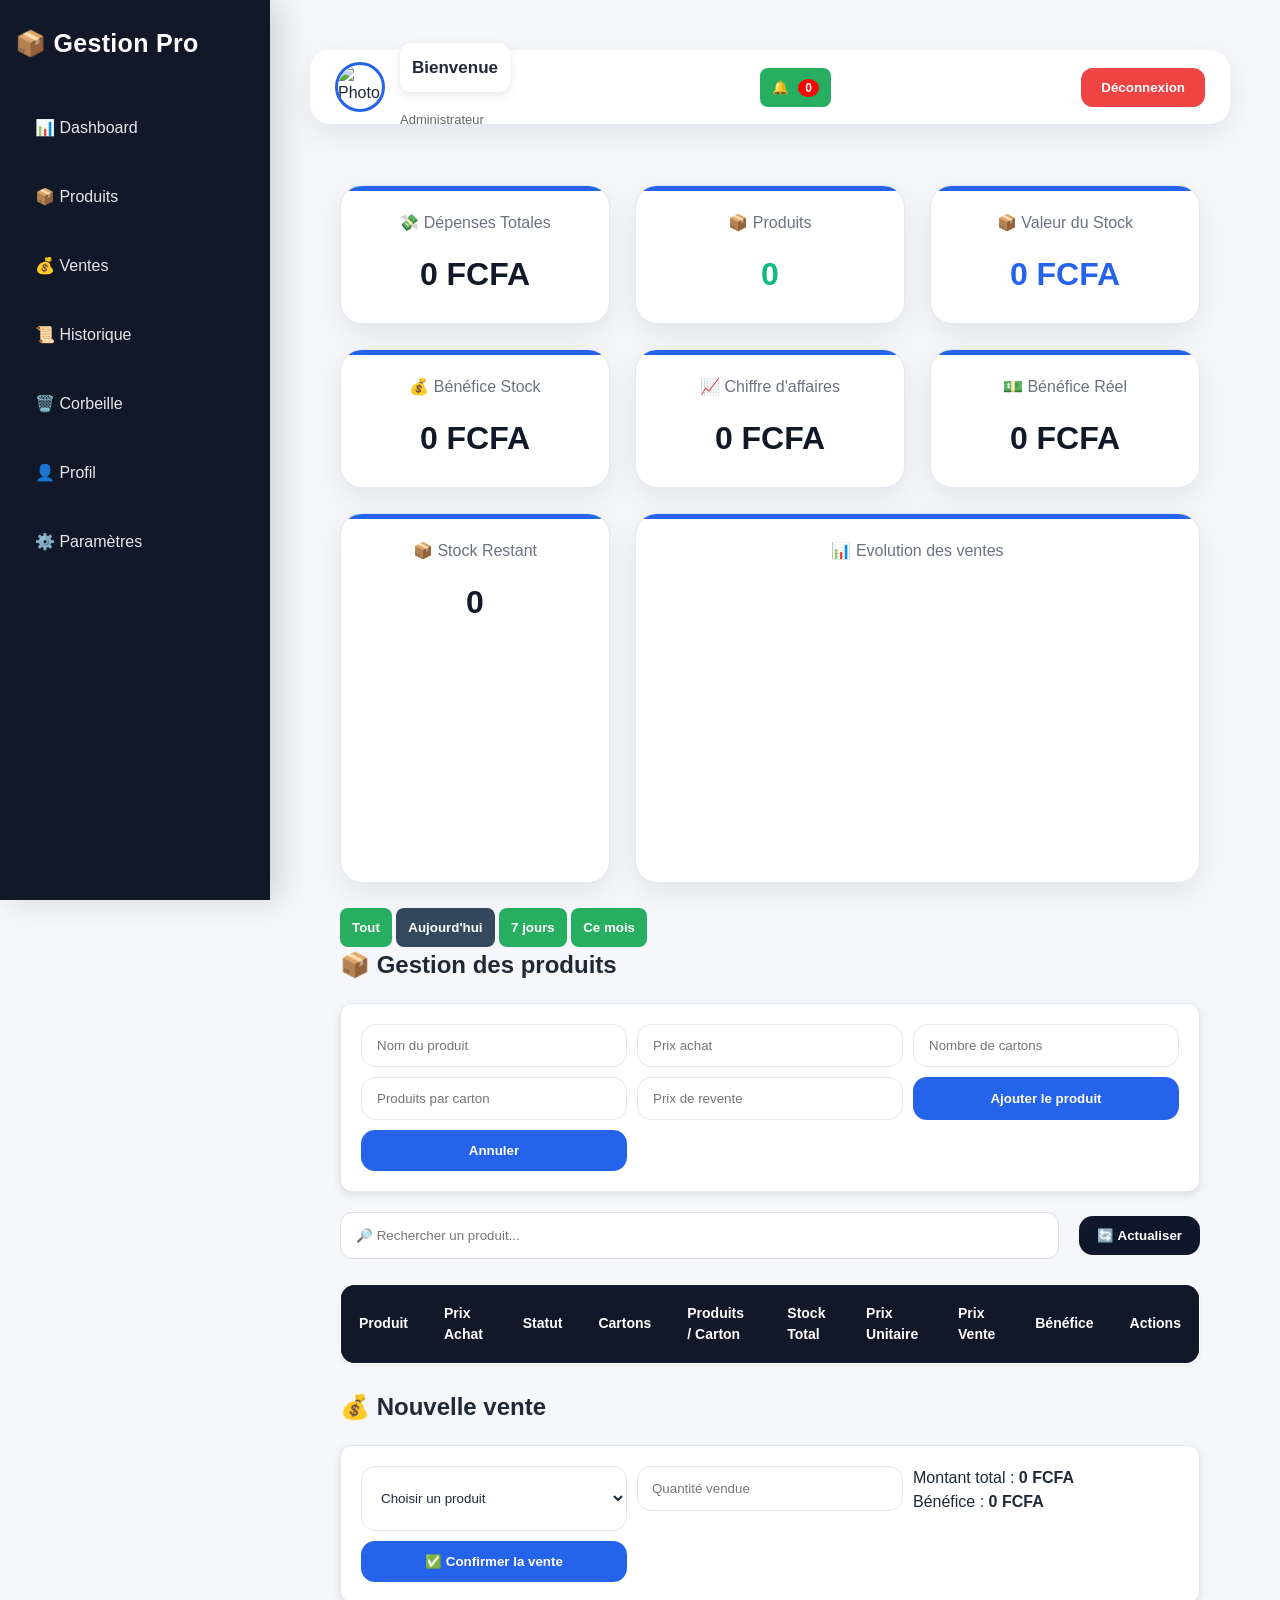
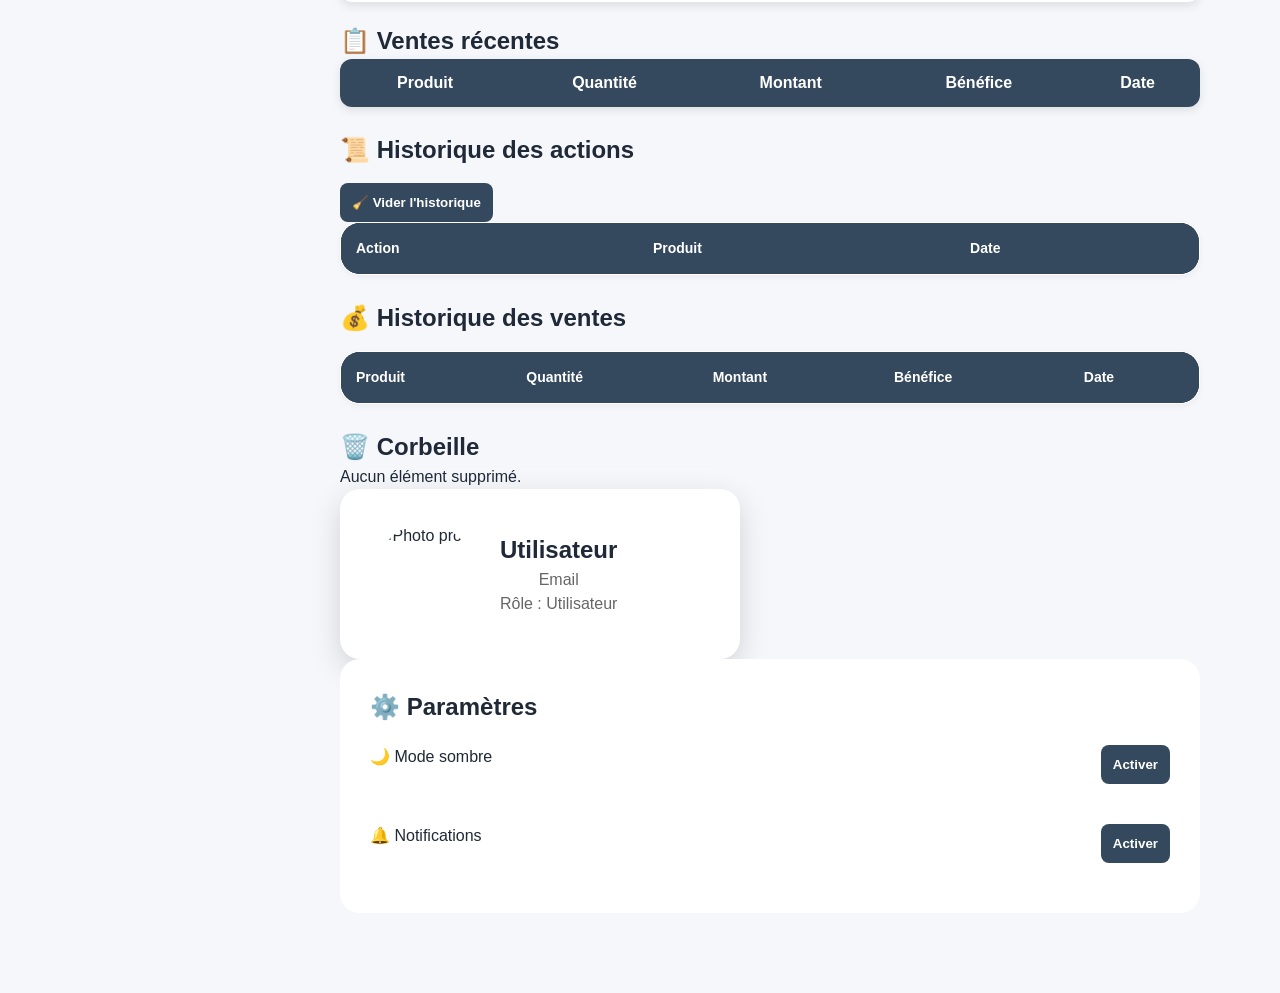
==== commit 1faf5d65: "Fix button HTML structure and update labels" ====
--- a/index.html
+++ b/index.html
@@ -515,19 +515,19 @@
 
 
 
-
 <button
-
-id="btnAjouterProduit"
-
-onclick="ajouterProduit()"
-
->
-
-Ajouter le produit
-
-</button>
-
+    id="btnAjouterProduit"
+    onclick="ajouterProduit()"
+>
+    Ajouter le produit
+</button>
+
+<button
+    id="btnAnnulerModification"
+    onclick="annulerModification()"
+>
+    Annuler
+</button>
 
 
 </div>
